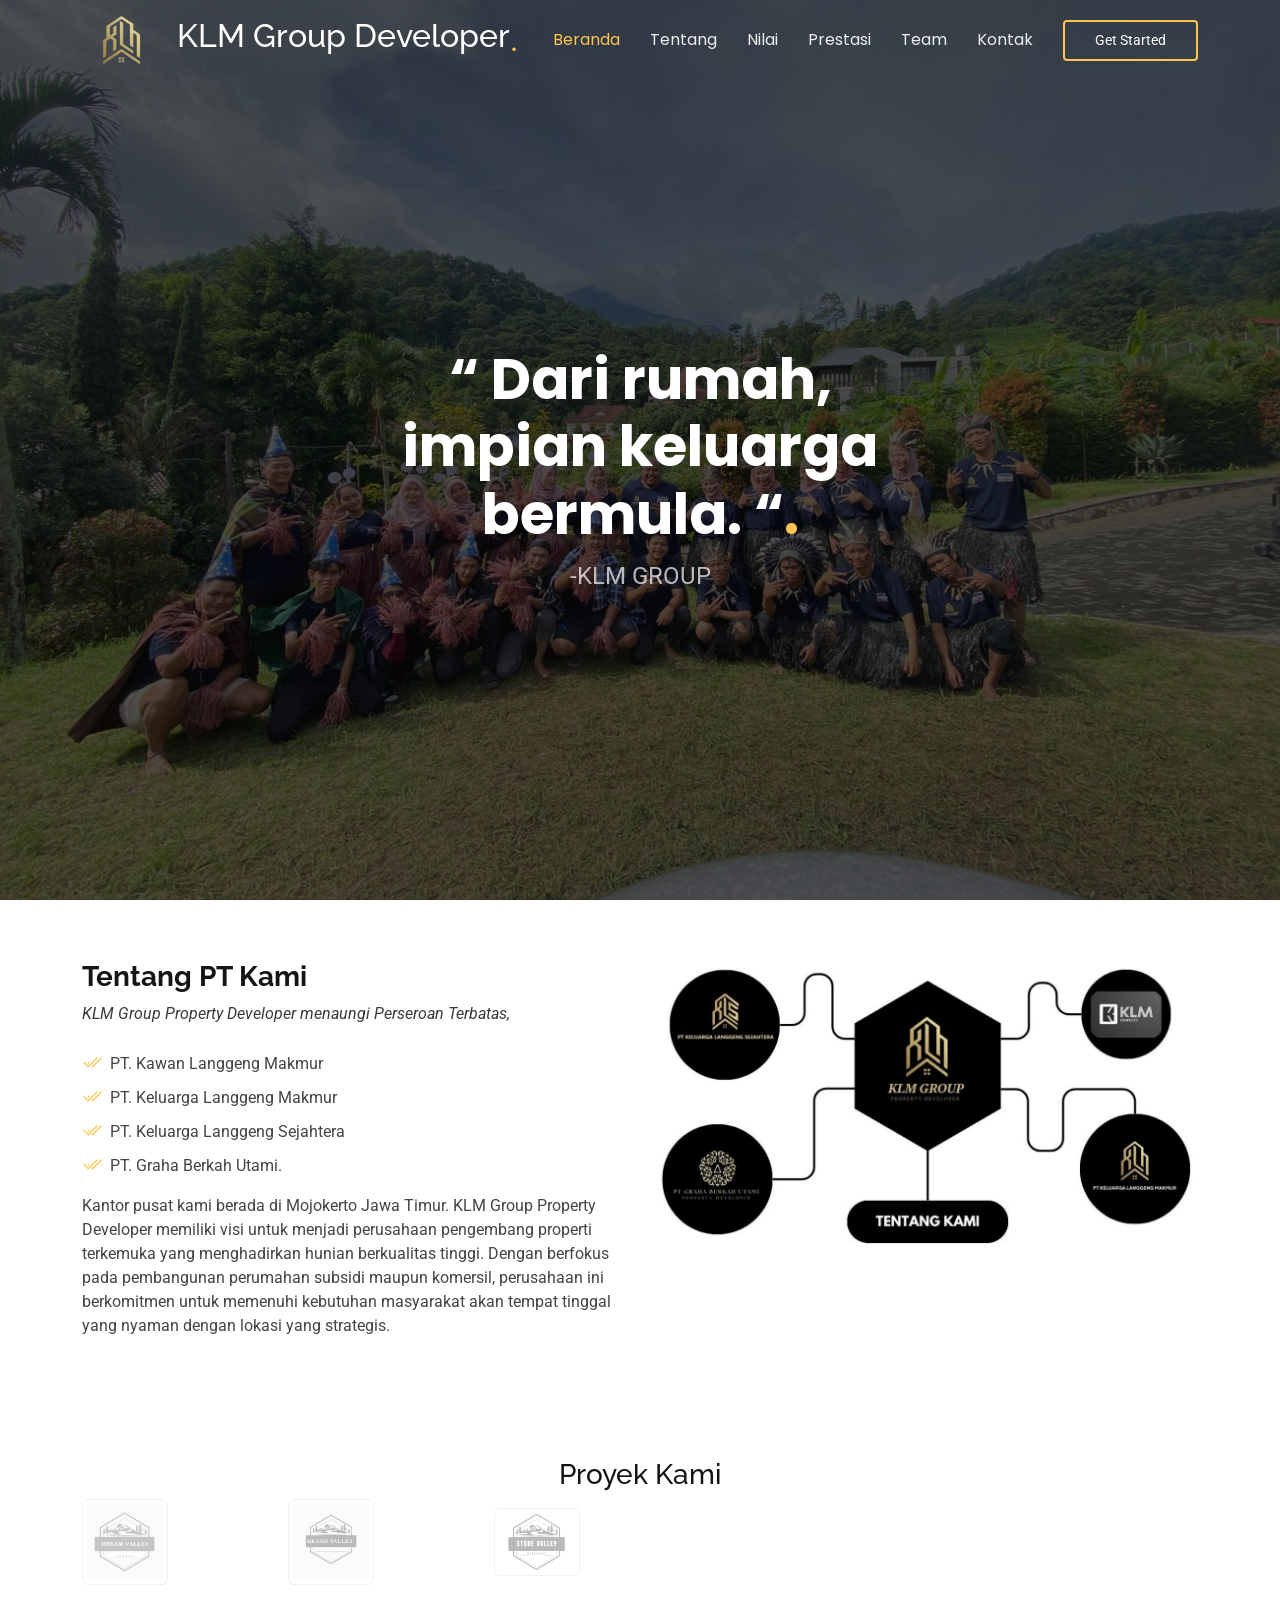
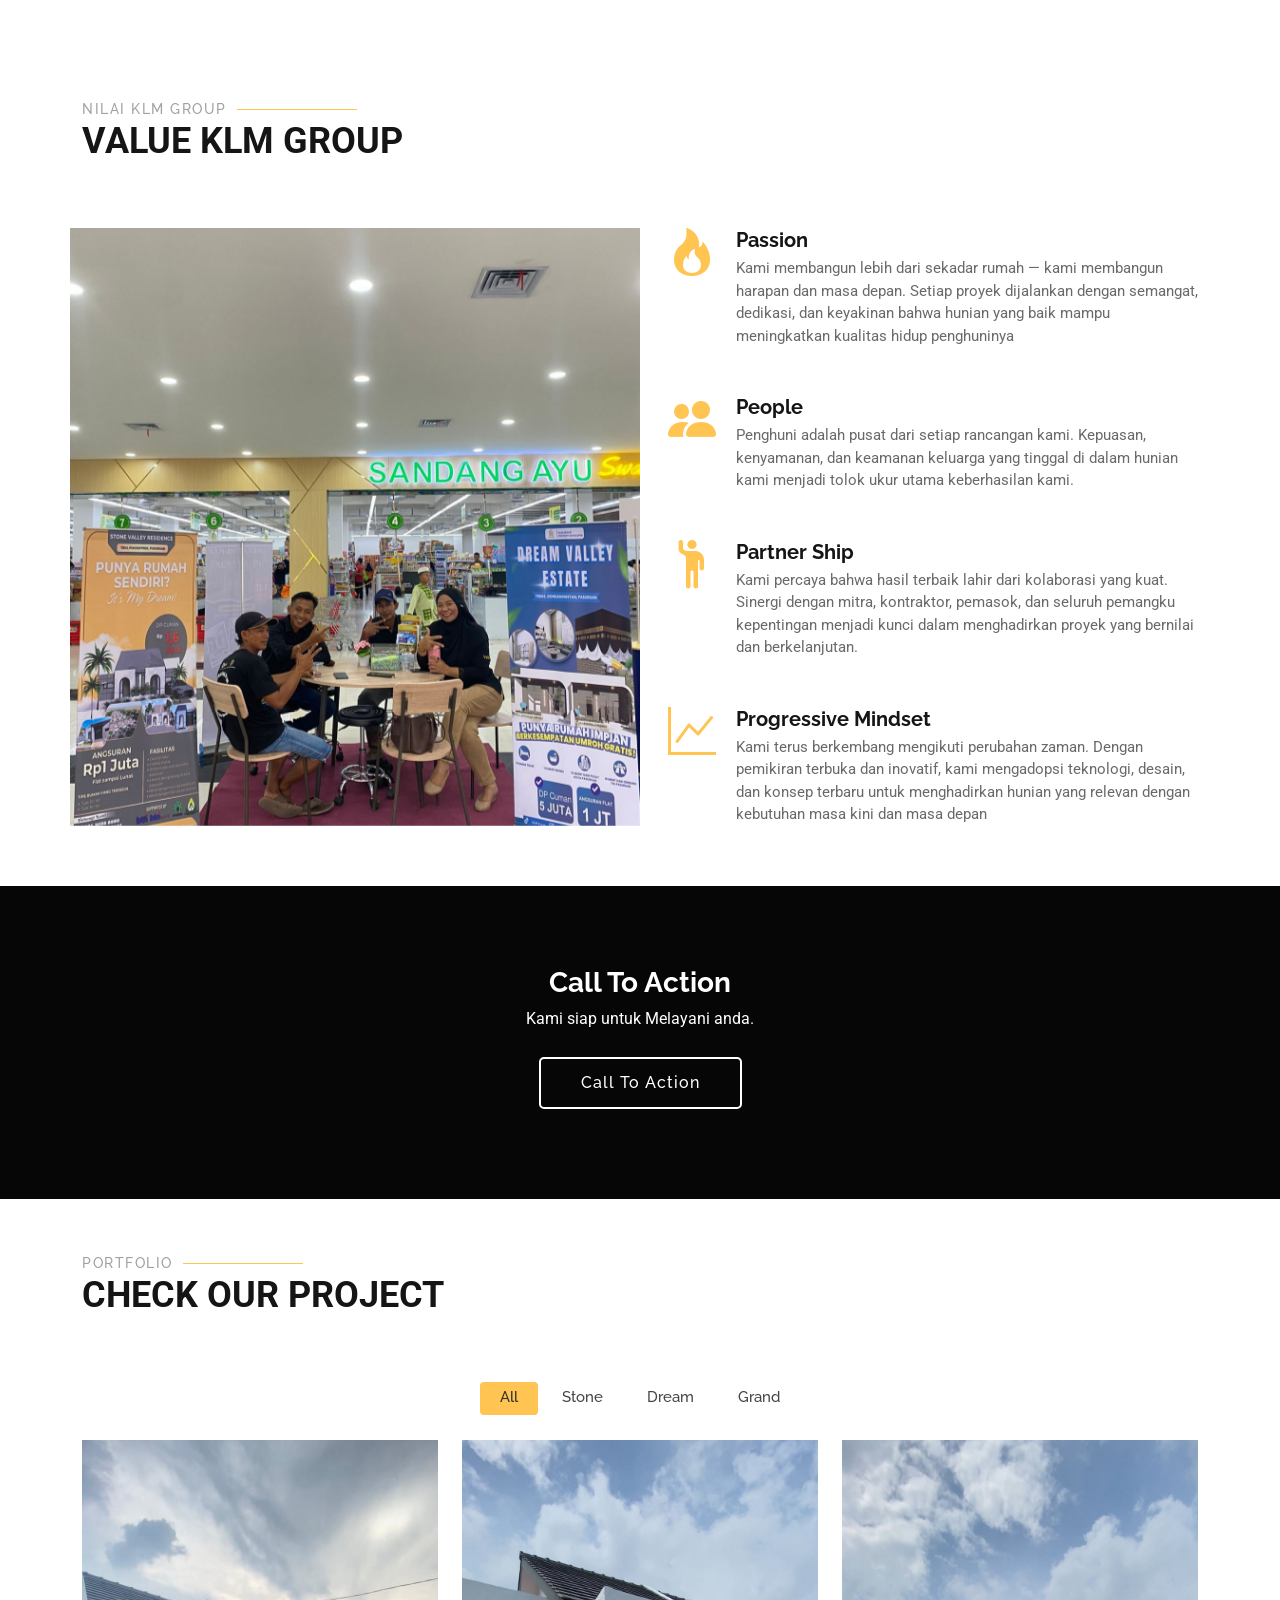
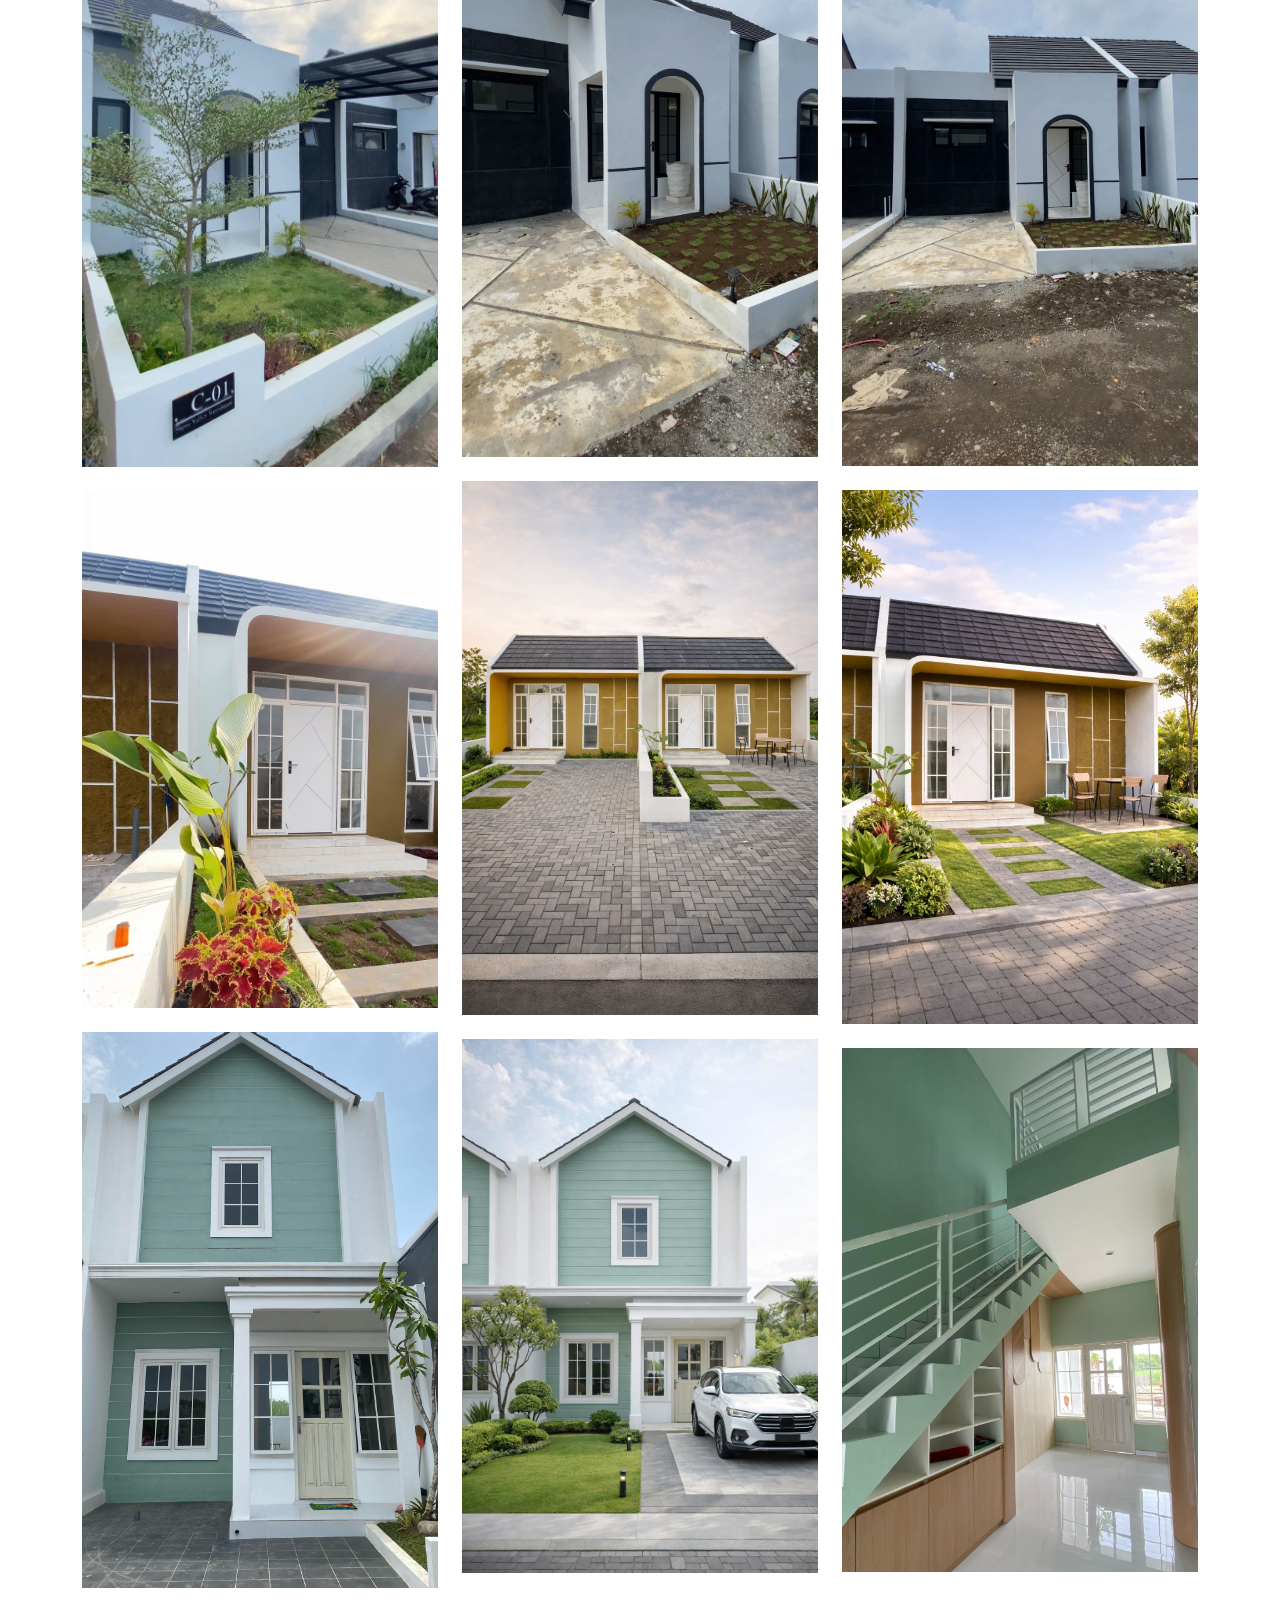
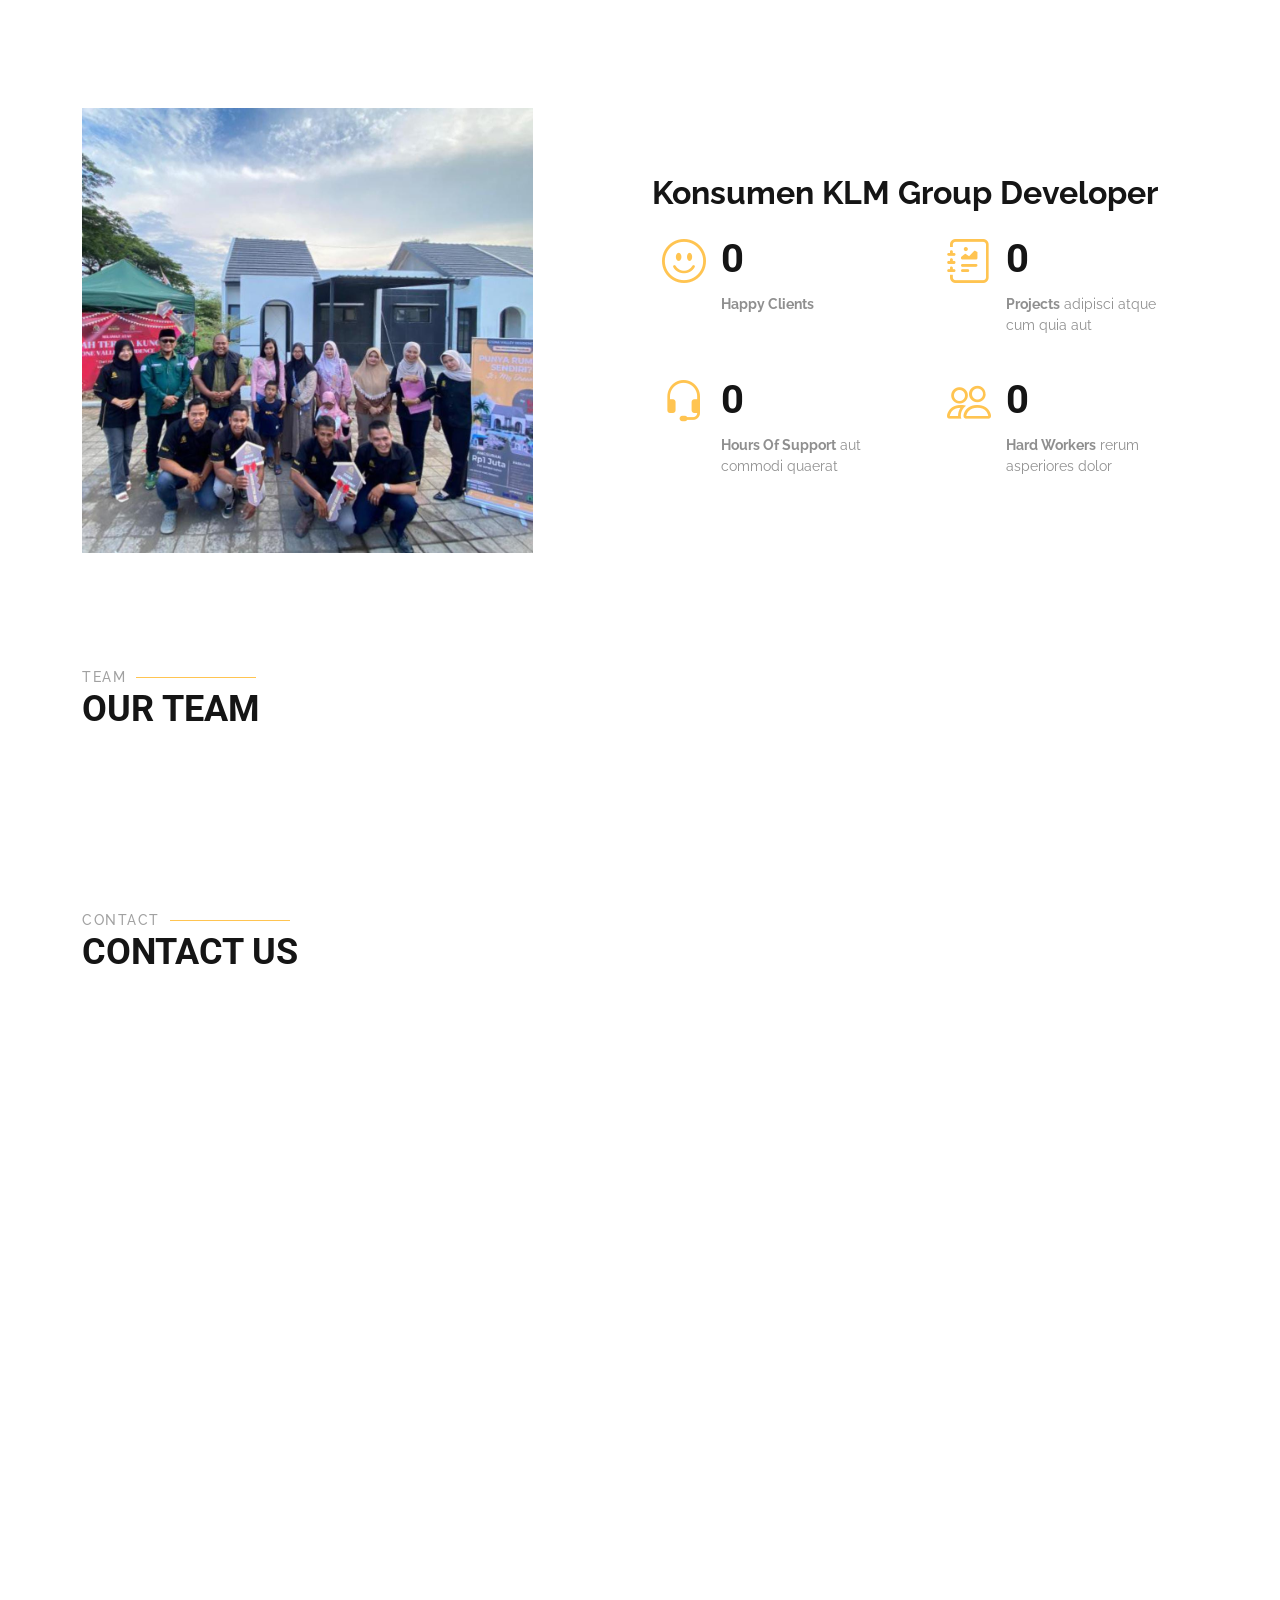
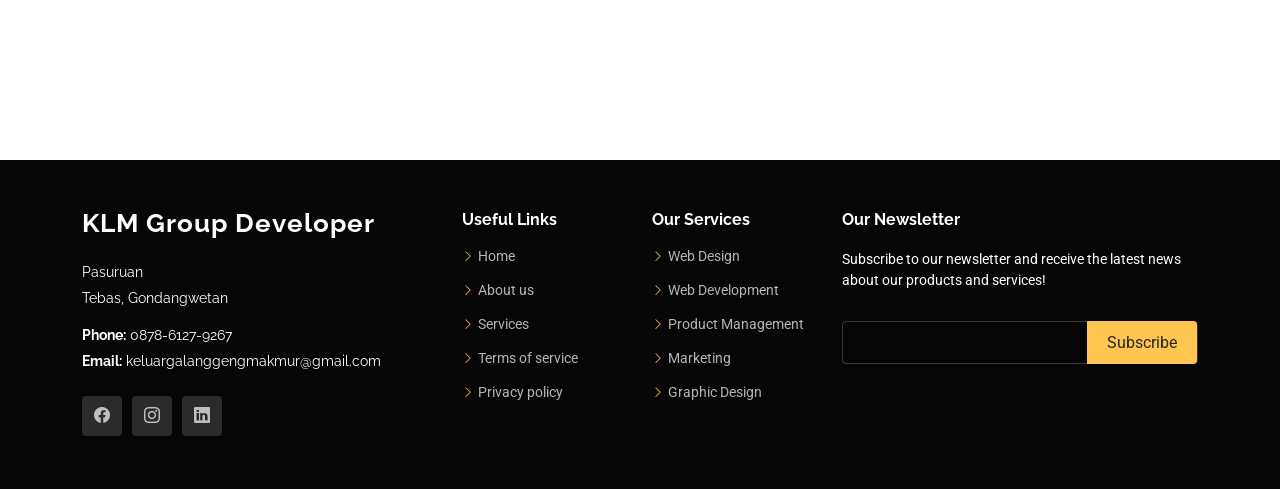
==== index.html @ 97839fcf "first commit" ====
<!DOCTYPE html>
<html lang="en">

<head>
  <meta charset="utf-8">
  <meta content="width=device-width, initial-scale=1.0" name="viewport">
  <title>KLM Group</title>
  <meta name="description" content="">
  <meta name="keywords" content="">

  <!-- Favicons -->
  <link href="assets/img/logo_klm-removebg-preview.png" rel="icon">
  <link href="assets/img/logo_klm-removebg-preview.png" rel="apple-touch-icon">

  <!-- Fonts -->
  <link href="https://fonts.googleapis.com" rel="preconnect">
  <link href="https://fonts.gstatic.com" rel="preconnect" crossorigin>
  <link href="https://fonts.googleapis.com/css2?family=Roboto:ital,wght@0,100;0,300;0,400;0,500;0,700;0,900;1,100;1,300;1,400;1,500;1,700;1,900&family=Poppins:ital,wght@0,100;0,200;0,300;0,400;0,500;0,600;0,700;0,800;0,900;1,100;1,200;1,300;1,400;1,500;1,600;1,700;1,800;1,900&family=Raleway:ital,wght@0,100;0,200;0,300;0,400;0,500;0,600;0,700;0,800;0,900;1,100;1,200;1,300;1,400;1,500;1,600;1,700;1,800;1,900&display=swap" rel="stylesheet">

  <!-- Vendor CSS Files -->
  <link href="assets/vendor/bootstrap/css/bootstrap.min.css" rel="stylesheet">
  <link href="assets/vendor/bootstrap-icons/bootstrap-icons.css" rel="stylesheet">
  <link href="assets/vendor/aos/aos.css" rel="stylesheet">
  <link href="assets/vendor/swiper/swiper-bundle.min.css" rel="stylesheet">
  <link href="assets/vendor/glightbox/css/glightbox.min.css" rel="stylesheet">

  <!-- Main CSS File -->
  <link href="assets/css/main.css" rel="stylesheet">

  <!-- =======================================================
  * Template Name: Gp
  * Template URL: https://bootstrapmade.com/gp-free-multipurpose-html-bootstrap-template/
  * Updated: Aug 15 2024 with Bootstrap v5.3.3
  * Author: BootstrapMade.com
  * License: https://bootstrapmade.com/license/
  ======================================================== -->
</head>

<body class="index-page">

  <header id="header" class="header d-flex align-items-center fixed-top">
    <div class="container-fluid container-xl position-relative d-flex align-items-center justify-content-between">

      <a href="index.html" class="logo d-flex align-items-center me-auto me-lg-10">
        <!-- Uncomment the line below if you also wish to use an image logo -->
       <img src="assets/img/logo_klm-removebg-preview.png" width="60px" height="180px" style="margin-left: 10px;" alt="">

        <h2 class="sitename">KLM Group Developer</h2>
        <span>.</span>
      </a>

      <nav id="navmenu" class="navmenu">
        <ul>
          <li><a href="#hero" class="active">Beranda<br></a></li>
          <li><a href="#about">Tentang</a></li>
          <li><a href="#services">Nilai</a></li>
          <li><a href="#portfolio">Prestasi</a></li>
          <li><a href="#team">Team</a></li>
          <li><a href="#contact">Kontak </a></li>
        </ul>
        <i class="mobile-nav-toggle d-xl-none bi bi-list"></i>
      </nav>

      <a class="btn-getstarted" href="index.html#about">Get Started</a>

    </div>
  </header>

  <main class="main">

    <!-- Hero Section -->
    <section id="hero" class="hero section dark-background">

      <img src="assets/img/fotbar stone.jpeg" alt="" data-aos="fade-in">

      <div class="container">

        <div class="row justify-content-center text-center" data-aos="fade-up" data-aos-delay="100">
          <div class="col-xl-6 col-lg-8">
            <h2>“ Dari rumah, impian keluarga bermula. “<span>.</span></h2>
            <p> -KLM GROUP</p>
          </div>
       

    </section><!-- /Hero Section -->

    <!-- About Section -->
    <section id="about" class="about section">

      <div class="container" data-aos="fade-up" data-aos-delay="100">

        <div class="row gy-4">
          <div class="col-lg-6 order-1 order-lg-2">
            <img src="assets/img/struktur pt.jpeg" class="img-fluid" alt="">
          </div>
          <div class="col-lg-6 order-2 order-lg-1 content">
            <h3>Tentang PT Kami</h3>
            <p class="fst-italic">
              KLM Group Property Developer menaungi Perseroan Terbatas, 
            </p>
            <ul>
              <li><i class="bi bi-check2-all"></i> <span> PT. Kawan Langgeng Makmur</span></li>
              <li><i class="bi bi-check2-all"></i> <span>PT. Keluarga Langgeng Makmur</span></li>
              <li><i class="bi bi-check2-all"></i> <span>PT. Keluarga Langgeng Sejahtera</span></li>
              <li><i class="bi bi-check2-all"></i> <span> PT. Graha Berkah Utami.</span></li>
            </ul>
            <p>
             Kantor pusat kami berada di Mojokerto Jawa Timur.

KLM Group Property Developer memiliki visi untuk menjadi perusahaan pengembang properti terkemuka yang menghadirkan hunian berkualitas tinggi. Dengan berfokus pada pembangunan perumahan subsidi maupun komersil, perusahaan ini berkomitmen untuk memenuhi kebutuhan masyarakat akan tempat tinggal yang nyaman dengan lokasi yang strategis.
            </p>
          </div>
        </div>

      </div>

    </section><!-- /About Section -->

    <!-- Clients Section -->
    <section id="clients" class="clients section">

      <div class="container" data-aos="fade-up" data-aos-delay="100">

        <div class="swiper init-swiper">
          <script type="application/json" class="swiper-config">
            {
              "loop": true,
              "speed": 600,
              "autoplay": {
                "delay": 5000
              },
              "slidesPerView": "auto",
              "pagination": {
                "el": ".swiper-pagination",
                "type": "bullets",
                "clickable": true
              },
              "breakpoints": {
                "320": {
                  "slidesPerView": 2,
                  "spaceBetween": 40
                },
                "480": {
                  "slidesPerView": 3,
                  "spaceBetween": 60
                },
                "640": {
                  "slidesPerView": 4,
                  "spaceBetween": 80
                },
                "992": {
                  "slidesPerView": 6,
                  "spaceBetween": 120
                }
              }
            }
          </script>
          <center><h3>Proyek Kami</h3></center>
            <div class="swiper-wrapper align-items-center">
            <div class="swiper-slide"><img src="assets/img/logo stone.jpeg" class="img-thumbnail" alt="" href="stone.html" ></div>
            <div class="swiper-slide"><img src="assets/img/logo dream.jpeg" class="img-thumbnail" alt=""></div>
            <div class="swiper-slide"><img src="assets/img/FEED INSTAGRAM.png" class="img-thumbnail" alt=""></div>
             </div>
          <div class="swiper-pagination"></div>
        </div>

      </div>

    </section><!-- /Clients Section -->

    <!-- Features Section -->
    <section id="features" class="features section">

         <!-- Section Title -->
      <div class="container section-title" data-aos="fade-up">
        <h2>Nilai KLM Group</h2>
        <p>Value KLM Group</p>
      </div><!-- End Section Title -->

      <div class="container">

        <div class="row gy-4">
          <div class="features-image col-lg-6" data-aos="fade-up" data-aos-delay="100"><img src="assets/img/fotbar booth.jpeg" alt=""></div>
          <div class="col-lg-6">

            <div class="features-item d-flex ps-0 ps-lg-3 pt-4 pt-lg-0" data-aos="fade-up" data-aos-delay="200">
              <i class="bi bi-fire flex-shrink-0"></i>
              <div>
                <h4>Passion</h4>
                <p>Kami membangun lebih dari sekadar rumah — kami membangun harapan dan masa depan. Setiap proyek dijalankan dengan semangat, dedikasi, dan keyakinan bahwa hunian yang baik mampu meningkatkan kualitas hidup penghuninya</p>
              </div>
            </div><!-- End Features Item-->

            <div class="features-item d-flex mt-5 ps-0 ps-lg-3" data-aos="fade-up" data-aos-delay="300">
              <i class="bi bi-people-fill flex-shrink-0"></i>
              <div>
                <h4>
                  People</h4>
                <p>
Penghuni adalah pusat dari setiap rancangan kami. Kepuasan, kenyamanan, dan keamanan keluarga yang tinggal di dalam hunian kami menjadi tolok ukur utama keberhasilan kami.</p>
              </div>
            </div><!-- End Features Item-->

            <div class="features-item d-flex mt-5 ps-0 ps-lg-3" data-aos="fade-up" data-aos-delay="400">
              <i class="bi bi-person-raised-hand flex-shrink-0"></i>
              <div>
                <h4>Partner Ship</h4>
                <p>Kami percaya bahwa hasil terbaik lahir dari kolaborasi yang kuat. Sinergi dengan mitra, kontraktor, pemasok, dan seluruh pemangku kepentingan menjadi kunci dalam menghadirkan proyek yang bernilai dan berkelanjutan.</p>
              </div>
            </div><!-- End Features Item-->

            <div class="features-item d-flex mt-5 ps-0 ps-lg-3" data-aos="fade-up" data-aos-delay="500">
              <i class="bi bi-graph-up flex-shrink-0"></i>
              <div>
                <h4>Progressive Mindset</h4>
                <p>Kami terus berkembang mengikuti perubahan zaman. Dengan pemikiran terbuka dan inovatif, kami mengadopsi teknologi, desain, dan konsep terbaru untuk menghadirkan hunian yang relevan dengan kebutuhan masa kini dan masa depan</p>
              </div>
            </div><!-- End Features Item-->

          </div>
        </div>

      </div>

    </section><!-- /Features Section -->

     

    <!-- Call To Action Section -->
    <section id="call-to-action" class="call-to-action section dark-background">

      <img src="assets/img/fotbar klm.JPG" alt="">

      <div class="container">
        <div class="row justify-content-center" data-aos="zoom-in" data-aos-delay="100">
          <div class="col-xl-10">
            <div class="text-center">
              <h3>Call To Action</h3>
              <p>Kami siap untuk Melayani anda.</p>
              <a class="cta-btn" href="#">Call To Action</a>
            </div>
          </div>
        </div>
      </div>

    </section><!-- /Call To Action Section -->

    <!-- Portfolio Section -->
    <section id="portfolio" class="portfolio section">

      <!-- Section Title -->
      <div class="container section-title" data-aos="fade-up">
        <h2>Portfolio</h2>
        <p>Check our Project</p>
      </div><!-- End Section Title -->

      <div class="container">

        <div class="isotope-layout" data-default-filter="*" data-layout="masonry" data-sort="original-order">

          <ul class="portfolio-filters isotope-filters" data-aos="fade-up" data-aos-delay="100">
            <li data-filter="*" class="filter-active">All</li>
            <li data-filter=".filter-stone">Stone</li>
            <li data-filter=".filter-dream">Dream</li>
            <li data-filter=".filter-grand">Grand</li>
          </ul><!-- End Portfolio Filters -->

          <div class="row gy-4 isotope-container" data-aos="fade-up" data-aos-delay="200">

            <div class="col-lg-4 col-md-6 portfolio-item isotope-item filter-stone">
              <img src="assets/img/stone1.jpeg" class="img-fluid" alt="">
              <div class="portfolio-info">
                <h4>Stone Valley Residence</h4>
                <p>Tidu, Pohjentrek, Pasuruan</p>
                <a href="assets/img/stone1.jpeg" title="Stone Valley Residence" data-gallery="portfolio-gallery-app" class="glightbox preview-link"><i class="bi bi-zoom-in"></i></a>
                <a href="stone.html" title="More Details" class="details-link"><i class="bi bi-link-45deg"></i></a>
              </div>
            </div><!-- End Portfolio Item -->

            <div class="col-lg-4 col-md-6 portfolio-item isotope-item filter-stone">
              <img src="assets/img/stone2.jpeg" class="img-fluid" alt="">
              <div class="portfolio-info">
                <h4>Stone Valley Residence</h4>
                <p>Tidu, Pohjentrek, Pasuruan</p>
                <a href="assets/img/stone2.jpeg" title="Stone Valley Residence" data-gallery="portfolio-gallery-app" class="glightbox preview-link"><i class="bi bi-zoom-in"></i></a>

                <a href="stone.html" title="More Details" class="details-link"><i class="bi bi-link-45deg"></i></a>
              </div>
            </div><!-- End Portfolio Item -->

            <div class="col-lg-4 col-md-6 portfolio-item isotope-item filter-stone">
              <img src="assets/img/stone3.jpeg" class="img-fluid" alt="">
              <div class="portfolio-info">
                <h4>Stone Valley Residence</h4>
                <p>Tidu, Pohjentrek, Pasuruan</p>
                <a href="assets/img/stone3.jpeg" title="Stone Valley Residence" data-gallery="portfolio-gallery-app" class="glightbox preview-link"><i class="bi bi-zoom-in"></i></a>
                <a href="stone.html" title="More Details" class="details-link"><i class="bi bi-link-45deg"></i></a>
              </div>
            </div><!-- End Portfolio Item -->

            <div class="col-lg-4 col-md-6 portfolio-item isotope-item filter-dream">
              <img src="assets/img/dream1.jpeg" class="img-fluid" alt="">
              <div class="portfolio-info">
                <h4>Dream Valley Estate</h4>
                <p>Tebas, Gondangwetan, Pasuruan</p>
                <a href="assets/img/dream1.jpeg" title="Dream Valley Estate" data-gallery="portfolio-gallery-app" class="glightbox preview-link"><i class="bi bi-zoom-in"></i></a>
                <a href="dream.html" title="More Details" class="details-link"><i class="bi bi-link-45deg"></i></a>
              </div>
            </div><!-- End Portfolio Item -->

            <div class="col-lg-4 col-md-6 portfolio-item isotope-item filter-dream">
              <img src="assets/img/dream2.jpeg" class="img-fluid" alt="">
              <div class="portfolio-info">
                <h4>Dream Valley Estate</h4>
                <p>Tebas, Gondangwetan, Pasuruan</p>
                <a href="assets/img/dream2.jpeg" title="Dream Valley Estate" data-gallery="portfolio-gallery-product" class="glightbox preview-link"><i class="bi bi-zoom-in"></i></a>
                <a href="dream.html" title="More Details" class="details-link"><i class="bi bi-link-45deg"></i></a>
              </div>
            </div><!-- End Portfolio Item -->

            <div class="col-lg-4 col-md-6 portfolio-item isotope-item filter-dream">
              <img src="assets/img/dream3.jpeg" class="img-fluid" alt="">
              <div class="portfolio-info">
                <h4>Dream Valley Estate</h4>
                <p>Tebas, Gondangwetan, Pasuruan</p>
                <a href="assets/img/dream3.jpeg" title="Dream Valley Estate" data-gallery="portfolio-gallery-branding" class="glightbox preview-link"><i class="bi bi-zoom-in"></i></a>
                <a href="dream.html" title="More Details" class="details-link"><i class="bi bi-link-45deg"></i></a>
              </div>
            </div><!-- End Portfolio Item -->

            <div class="col-lg-4 col-md-6 portfolio-item isotope-item filter-grand">
              <img src="assets/img/grand1.jpeg" class="img-fluid" alt="">
              <div class="portfolio-info">
                <h4>Grand Valley Victorian</h4>
                <p>Ngingasrembyong, Sooko, Mojokerto</p>
                <a href="assets/img/grand1.jpeg" title="Grand Valley Victorian" data-gallery="portfolio-gallery-app" class="glightbox preview-link"><i class="bi bi-zoom-in"></i></a>
                <a href="grand.html" title="More Details" class="details-link"><i class="bi bi-link-45deg"></i></a>
              </div>
            </div><!-- End Portfolio Item -->

            <div class="col-lg-4 col-md-6 portfolio-item isotope-item filter-grand">
              <img src="assets/img/grand2.jpeg" class="img-fluid" alt="">
              <div class="portfolio-info">
                <h4>Grand Valley Victorian</h4>
                <p>Ngingasrembyong, Sooko, Mojokerto</p>
                <a href="assets/img/grand2.jpeg" title="Grand Valley Victorian" data-gallery="portfolio-gallery-product" class="glightbox preview-link"><i class="bi bi-zoom-in"></i></a>
                <a href="grand.html" title="More Details" class="details-link"><i class="bi bi-link-45deg"></i></a>
              </div>
            </div><!-- End Portfolio Item -->

            <div class="col-lg-4 col-md-6 portfolio-item isotope-item filter-grand">
              <img src="assets/img/grand3.jpeg" class="img-fluid" alt="">
              <div class="portfolio-info">
                <h4>Grand Valley Victorian</h4>
                <p>Ngingasrembyong, Sooko, Mojokerto</p>
                <a href="assets/img/grand3.jpeg" title="Grand Valley Victorian" data-gallery="portfolio-gallery-branding" class="glightbox preview-link"><i class="bi bi-zoom-in"></i></a>
                <a href="grand.html" title="More Details" class="details-link"><i class="bi bi-link-45deg"></i></a>
              </div>
            </div><!-- End Portfolio Item -->

          </div><!-- End Portfolio Container -->

        </div>

      </div>

    </section><!-- /Portfolio Section -->

    <!-- Stats Section -->
    <section id="stats" class="stats section">

      <div class="container" data-aos="fade-up" data-aos-delay="100">

        <div class="row gy-4 align-items-center justify-content-between">

          <div class="col-lg-5">
            <img src="assets/img/fotbar user.jpeg" alt="" class="img-fluid">
          </div>

          <div class="col-lg-6">

            <h3 class="fw-bold fs-2 mb-3">Konsumen KLM Group Developer</h3>
            <p>
              
            </p>

            <div class="row gy-4">

              <div class="col-lg-6">
                <div class="stats-item d-flex">
                  <i class="bi bi-emoji-smile flex-shrink-0"></i>
                  <div>
                    <span data-purecounter-start="0" data-purecounter-end="232" data-purecounter-duration="1" class="purecounter"></span>
                    <p><strong>Happy Clients</strong> <span></span></p>
                  </div>
                </div>
              </div><!-- End Stats Item -->

              <div class="col-lg-6">
                <div class="stats-item d-flex">
                  <i class="bi bi-journal-richtext flex-shrink-0"></i>
                  <div>
                    <span data-purecounter-start="0" data-purecounter-end="521" data-purecounter-duration="1" class="purecounter"></span>
                    <p><strong>Projects</strong> <span>adipisci atque cum quia aut</span></p>
                  </div>
                </div>
              </div><!-- End Stats Item -->

              <div class="col-lg-6">
                <div class="stats-item d-flex">
                  <i class="bi bi-headset flex-shrink-0"></i>
                  <div>
                    <span data-purecounter-start="0" data-purecounter-end="1453" data-purecounter-duration="1" class="purecounter"></span>
                    <p><strong>Hours Of Support</strong> <span>aut commodi quaerat</span></p>
                  </div>
                </div>
              </div><!-- End Stats Item -->

              <div class="col-lg-6">
                <div class="stats-item d-flex">
                  <i class="bi bi-people flex-shrink-0"></i>
                  <div>
                    <span data-purecounter-start="0" data-purecounter-end="32" data-purecounter-duration="1" class="purecounter"></span>
                    <p><strong>Hard Workers</strong> <span>rerum asperiores dolor</span></p>
                  </div>
                </div>
              </div><!-- End Stats Item -->

            </div>

          </div>

        </div>

      </div>

    </section><!-- /Stats Section -->

    <!-- Testimonials Section -->
    
    <!-- /Testimonials Section -->

    <!-- Team Section -->
    <section id="team" class="team section">

      <!-- Section Title -->
      <div class="container section-title" data-aos="fade-up">
        <h2>Team</h2>
        <p>our Team</p>
      </div>
      <!-- End Section Title -->

      <!-- <div class="container">

        <div class="row gy-4">

          <div class="col-lg-3 col-md-6 d-flex align-items-stretch" data-aos="fade-up" data-aos-delay="100">
            <div class="team-member">
              <div class="member-img">
                <img src="assets/img/team/team-1.jpg" class="img-fluid" alt="">
                <div class="social">
                  <a href=""><i class="bi bi-twitter-x"></i></a>
                  <a href=""><i class="bi bi-facebook"></i></a>
                  <a href=""><i class="bi bi-instagram"></i></a>
                  <a href=""><i class="bi bi-linkedin"></i></a>
                </div>
              </div>
              <div class="member-info">
                <h4>Walter White</h4>
                <span>Chief Executive Officer</span>
              </div>
            </div>
          </div>
          End Team Member -->

          <!-- <div class="col-lg-3 col-md-6 d-flex align-items-stretch" data-aos="fade-up" data-aos-delay="200">
            <div class="team-member">
              <div class="member-img">
                <img src="assets/img/team/team-2.jpg" class="img-fluid" alt="">
                <div class="social">
                  <a href=""><i class="bi bi-twitter-x"></i></a>
                  <a href=""><i class="bi bi-facebook"></i></a>
                  <a href=""><i class="bi bi-instagram"></i></a>
                  <a href=""><i class="bi bi-linkedin"></i></a>
                </div>
              </div>
              <div class="member-info">
                <h4>Sarah Jhonson</h4>
                <span>Product Manager</span>
              </div>
            </div>
          </div>
           End Team Member -->

          <!-- <div class="col-lg-3 col-md-6 d-flex align-items-stretch" data-aos="fade-up" data-aos-delay="300">
            <div class="team-member">
              <div class="member-img">
                <img src="assets/img/team/team-3.jpg" class="img-fluid" alt="">
                <div class="social">
                  <a href=""><i class="bi bi-twitter-x"></i></a>
                  <a href=""><i class="bi bi-facebook"></i></a>
                  <a href=""><i class="bi bi-instagram"></i></a>
                  <a href=""><i class="bi bi-linkedin"></i></a>
                </div>
              </div>
              <div class="member-info">
                <h4>William Anderson</h4>
                <span>CTO</span>
              </div>
            </div>
          </div>End Team Member


          <div class="col-lg-3 col-md-6 d-flex align-items-stretch" data-aos="fade-up" data-aos-delay="400">
            <div class="team-member">
              <div class="member-img">
                <img src="assets/img/team/team-4.jpg" class="img-fluid" alt="">
                <div class="social">
                  <a href=""><i class="bi bi-twitter-x"></i></a>
                  <a href=""><i class="bi bi-facebook"></i></a>
                  <a href=""><i class="bi bi-instagram"></i></a>
                  <a href=""><i class="bi bi-linkedin"></i></a>
                </div>
              </div>
              <div class="member-info">
                <h4>Amanda Jepson</h4>
                <span>Accountant</span>
              </div>
            </div>
          </div>  -->
          <!-- End Team Member -->

        </div>

      </div>

    </section><!-- /Team Section -->

    <!-- Contact Section -->
    <section id="contact" class="contact section">

      <!-- Section Title -->
      <div class="container section-title" data-aos="fade-up">
        <h2>Contact</h2>
        <p>Contact Us</p>
      </div><!-- End Section Title -->

      <div class="container" data-aos="fade-up" data-aos-delay="100">

        <div class="mb-4" data-aos="fade-up" data-aos-delay="200">
          <iframe style="border:0; width: 100%; height: 270px;" src="https://www.google.com/maps/embed?pb=!1m18!1m12!1m3!1d3953.638865124609!2d112.89065437411953!3d-7.721840176511652!2m3!1f0!2f0!3f0!3m2!1i1024!2i768!4f13.1!3m3!1m2!1s0xaa558af0127d8ff1%3A0x2762d4f768b7dc6d!2sDream%20Valley%20Estate!5e0!3m2!1sen!2sid!4v1773199613229!5m2!1sen!2sid" width="600" height="450" style="border:0;" allowfullscreen="" loading="lazy" referrerpolicy="no-referrer-when-downgrade"></iframe> 
        </div><!-- End Google Maps -->

        <div class="row gy-4">

          <div class="col-lg-4">
            <div class="info-item d-flex" data-aos="fade-up" data-aos-delay="300">
              <i class="bi bi-geo-alt flex-shrink-0"></i>
              <div>
                <h3>Address</h3>
                <p>Pasuruan, Gondangwetan</p>
              </div>
            </div><!-- End Info Item -->

            <div class="info-item d-flex" data-aos="fade-up" data-aos-delay="400">
              <i class="bi bi-telephone flex-shrink-0"></i>
              <div>
                <h3>Call Us</h3>
                <p>0878-6127-9267</p>
              </div>
            </div><!-- End Info Item -->

            <div class="info-item d-flex" data-aos="fade-up" data-aos-delay="500">
              <i class="bi bi-envelope flex-shrink-0"></i>
              <div>
                <h3>Email Us</h3>
                <p>keluargalanggengmakmur@gmail.com</p>
              </div>
            </div><!-- End Info Item -->

          </div>

          <div class="col-lg-8">
            <form action="forms/contact.php" method="post" class="php-email-form" data-aos="fade-up" data-aos-delay="200">
              <div class="row gy-4">

                <div class="col-md-6">
                  <input type="text" name="name" class="form-control" placeholder="Your Name" required="">
                </div>

                <div class="col-md-6 ">
                  <input type="email" class="form-control" name="email" placeholder="Your Email" required="">
                </div>

                <div class="col-md-12">
                  <input type="text" class="form-control" name="subject" placeholder="Subject" required="">
                </div>

                <div class="col-md-12">
                  <textarea class="form-control" name="message" rows="6" placeholder="Message" required=""></textarea>
                </div>

                <div class="col-md-12 text-center">
                  <div class="loading">Loading</div>
                  <div class="error-message"></div>
                  <div class="sent-message">Your message has been sent. Thank you!</div>

                  <a href="https://wa.me/6287861279267?text=Halo%20KLM%20Group%2C%20saya%20ingin%20informasi%20lebih%20lanjut.%0A%0ANama%20:%0ANo%20Telepon%20:%0ADomisili%20:%0AMinat%20Unit%20:%0APesan%20:"
class="btn btn-success mt-3" target="_blank">
Hubungi Kami via WhatsApp
</a>
                </div>



              </div>
            </form>
          </div><!-- End Contact Form -->

        </div>

      </div>

    </section><!-- /Contact Section -->

  </main>

  <footer id="footer" class="footer dark-background">

    <div class="footer-top">
      <div class="container">
        <div class="row gy-4">
          <div class="col-lg-4 col-md-6 footer-about">
            <a href="index.html" class="logo d-flex align-items-center">
              <span class="sitename">KLM Group Developer</span>
            </a>
            <div class="footer-contact pt-3">
              <p>Pasuruan</p>
              <p>Tebas, Gondangwetan</p>
              <p class="mt-3"><strong>Phone:</strong> <span>0878-6127-9267</span></p>
              <p><strong>Email:</strong> <span>keluargalanggengmakmur@gmail.com</span></p>
            </div>
            <div class="social-links d-flex mt-4">
              <a href=""><i class="bi bi-facebook"></i></a>
              <a href=""><i class="bi bi-instagram"></i></a>
              <a href=""><i class="bi bi-linkedin"></i></a>
            </div>
          </div>

          <div class="col-lg-2 col-md-3 footer-links">
            <h4>Useful Links</h4>
            <ul>
              <li><i class="bi bi-chevron-right"></i> <a href="#"> Home</a></li>
              <li><i class="bi bi-chevron-right"></i> <a href="#"> About us</a></li>
              <li><i class="bi bi-chevron-right"></i> <a href="#"> Services</a></li>
              <li><i class="bi bi-chevron-right"></i> <a href="#"> Terms of service</a></li>
              <li><i class="bi bi-chevron-right"></i> <a href="#"> Privacy policy</a></li>
            </ul>
          </div>

          <div class="col-lg-2 col-md-3 footer-links">
            <h4>Our Services</h4>
            <ul>
              <li><i class="bi bi-chevron-right"></i> <a href="#"> Web Design</a></li>
              <li><i class="bi bi-chevron-right"></i> <a href="#"> Web Development</a></li>
              <li><i class="bi bi-chevron-right"></i> <a href="#"> Product Management</a></li>
              <li><i class="bi bi-chevron-right"></i> <a href="#"> Marketing</a></li>
              <li><i class="bi bi-chevron-right"></i> <a href="#"> Graphic Design</a></li>
            </ul>
          </div>

          <div class="col-lg-4 col-md-12 footer-newsletter">
            <h4>Our Newsletter</h4>
            <p>Subscribe to our newsletter and receive the latest news about our products and services!</p>
            <form action="forms/newsletter.php" method="post" class="php-email-form">
              <div class="newsletter-form"><input type="email" name="email"><input type="submit" value="Subscribe"></div>
              <div class="loading">Loading</div>
              <div class="error-message"></div>
              <div class="sent-message">Your subscription request has been sent. Thank you!</div>
            </form>
          </div>

        </div>
      </div>
    </div>

    <div class="copyright" style="display: none;">
      <div class="container text-center">
        <p>© <span>Copyright</span> <strong class="px-1 sitename" >GP</strong> <span>All Rights Reserved</span></p>
        <div class="credits">
          <!-- All the links in the footer should remain intact. -->
          <!-- You can delete the links only if you've purchased the pro version. -->
          <!-- Licensing information: https://bootstrapmade.com/license/ -->
          <!-- Purchase the pro version with working PHP/AJAX contact form: [buy-url] -->
          Designed by <a href="https://bootstrapmade.com/">BootstrapMade</a> Distributed by <a href="https://themewagon.com">ThemeWagon</a>
        </div>
      </div>
    </div>

  </footer>

  <!-- Scroll Top -->
  <a href="#" id="scroll-top" class="scroll-top d-flex align-items-center justify-content-center"><i class="bi bi-arrow-up-short"></i></a>

  <!-- Preloader -->
  <div id="preloader"></div>

  <!-- Vendor JS Files -->
  <script src="assets/vendor/bootstrap/js/bootstrap.bundle.min.js"></script>
  <script src="assets/vendor/php-email-form/validate.js"></script>
  <script src="assets/vendor/aos/aos.js"></script>
  <script src="assets/vendor/swiper/swiper-bundle.min.js"></script>
  <script src="assets/vendor/glightbox/js/glightbox.min.js"></script>
  <script src="assets/vendor/imagesloaded/imagesloaded.pkgd.min.js"></script>
  <script src="assets/vendor/isotope-layout/isotope.pkgd.min.js"></script>
  <script src="assets/vendor/purecounter/purecounter_vanilla.js"></script>

  <!-- Main JS File -->
  <script src="assets/js/main.js"></script>

</body>

</html>
---- assets/css/main.css ----
/**
* Template Name: Gp
* Template URL: https://bootstrapmade.com/gp-free-multipurpose-html-bootstrap-template/
* Updated: Aug 15 2024 with Bootstrap v5.3.3
* Author: BootstrapMade.com
* License: https://bootstrapmade.com/license/
*/

/*--------------------------------------------------------------
# Font & Color Variables
# Help: https://bootstrapmade.com/color-system/
--------------------------------------------------------------*/
/* Fonts */
:root {
  --default-font: "Roboto",  system-ui, -apple-system, "Segoe UI", Roboto, "Helvetica Neue", Arial, "Noto Sans", "Liberation Sans", sans-serif, "Apple Color Emoji", "Segoe UI Emoji", "Segoe UI Symbol", "Noto Color Emoji";
  --heading-font: "Raleway",  sans-serif;
  --nav-font: "Poppins",  sans-serif;
}

/* Global Colors - The following color variables are used throughout the website. Updating them here will change the color scheme of the entire website */
:root { 
  --background-color: #ffffff; /* Background color for the entire website, including individual sections */
  --default-color: #444444; /* Default color used for the majority of the text content across the entire website */
  --heading-color: #151515; /* Color for headings, subheadings and title throughout the website */
  --accent-color: #ffc451; /* Accent color that represents your brand on the website. It's used for buttons, links, and other elements that need to stand out */
  --surface-color: #ffffff; /* The surface color is used as a background of boxed elements within sections, such as cards, icon boxes, or other elements that require a visual separation from the global background. */
  --contrast-color: #312f2f; /* Contrast color for text, ensuring readability against backgrounds of accent, heading, or default colors. */
}

/* Nav Menu Colors - The following color variables are used specifically for the navigation menu. They are separate from the global colors to allow for more customization options */
:root {
  --nav-color: rgba(255, 255, 255, 0.905);  /* The default color of the main navmenu links */
  --nav-hover-color: #ffc451; /* Applied to main navmenu links when they are hovered over or active */
  --nav-mobile-background-color: #ffffff; /* Used as the background color for mobile navigation menu */
  --nav-dropdown-background-color: #ffffff; /* Used as the background color for dropdown items that appear when hovering over primary navigation items */
  --nav-dropdown-color: #212529; /* Used for navigation links of the dropdown items in the navigation menu. */
  --nav-dropdown-hover-color: #ffc451; /* Similar to --nav-hover-color, this color is applied to dropdown navigation links when they are hovered over. */
}

/* Color Presets - These classes override global colors when applied to any section or element, providing reuse of the sam color scheme. */

.light-background {
  --background-color: #f9f9f9;
  --surface-color: #ffffff;
}

.dark-background {
  --background-color: #060606;
  --default-color: #ffffff;
  --heading-color: #ffffff;
  --surface-color: #252525;
  --contrast-color: #2a2727;
}

/* Smooth scroll */
:root {
  scroll-behavior: smooth;
}

/*--------------------------------------------------------------
# General Styling & Shared Classes
--------------------------------------------------------------*/
body {
  color: var(--default-color);
  background-color: var(--background-color);
  font-family: var(--default-font);
}

a {
  color: var(--accent-color);
  text-decoration: none;
  transition: 0.3s;
}

a:hover {
  color: color-mix(in srgb, var(--accent-color), transparent 25%);
  text-decoration: none;
}

h1,
h2,
h3,
h4,
h5,
h6 {
  color: var(--heading-color);
  font-family: var(--heading-font);
}

/* PHP Email Form Messages
------------------------------*/
.php-email-form .error-message {
  display: none;
  background: #df1529;
  color: #ffffff;
  text-align: left;
  padding: 15px;
  margin-bottom: 24px;
  font-weight: 600;
}

.php-email-form .sent-message {
  display: none;
  color: #ffffff;
  background: #059652;
  text-align: center;
  padding: 15px;
  margin-bottom: 24px;
  font-weight: 600;
}

.php-email-form .loading {
  display: none;
  background: var(--surface-color);
  text-align: center;
  padding: 15px;
  margin-bottom: 24px;
}

.php-email-form .loading:before {
  content: "";
  display: inline-block;
  border-radius: 50%;
  width: 24px;
  height: 24px;
  margin: 0 10px -6px 0;
  border: 3px solid var(--accent-color);
  border-top-color: var(--surface-color);
  animation: php-email-form-loading 1s linear infinite;
}

@keyframes php-email-form-loading {
  0% {
    transform: rotate(0deg);
  }

  100% {
    transform: rotate(360deg);
  }
}

/*--------------------------------------------------------------
# Global Header
--------------------------------------------------------------*/
.header {
  --background-color: rgba(0, 0, 0, 0.8);
  --heading-color: #ffffff;
  --contrast-color: #ffffff;
  color: var(--default-color);
  background-color: var(--background-color);
  padding: 10px 0;
  transition: all 0.5s;
  z-index: 997;
}

.header .logo {
  line-height: 1;
}

.header .logo img {
  max-height: 50px;
  margin-right: 25px;
}

.header .logo h1 {
  font-size: 32px;
  margin: 0;
  font-weight: 700;
  color: var(--heading-color);
}

.header .logo span {
  color: var(--accent-color);
  font-size: 32px;
}

.header .btn-getstarted,
.header .btn-getstarted:focus {
  color: var(--contrast-color);
  font-size: 14px;
  padding: 8px 30px;
  margin: 0 0 0 30px;
  border-radius: 4px;
  transition: 0.3s;
  border: 2px solid var(--accent-color);
}

.header .btn-getstarted:hover,
.header .btn-getstarted:focus:hover {
  color: var(--default-color);
  background: var(--accent-color);
}

@media (max-width: 1200px) {
  .header .logo {
    order: 1;
  }

  .header .btn-getstarted {
    order: 2;
    margin: 0 15px 0 0;
    padding: 6px 15px;
  }

  .header .navmenu {
    order: 3;
  }
}

.scrolled .header {
  box-shadow: 0px 0 18px rgba(0, 0, 0, 0.1);
}

/* Index Page Header
------------------------------*/
.index-page .header {
  --background-color: rgba(0, 0, 0, 0);
}

/* Index Page Header on Scroll
------------------------------*/
.index-page.scrolled .header {
  --background-color: rgba(0, 0, 0, 0.8);
}

/*--------------------------------------------------------------
# Navigation Menu
--------------------------------------------------------------*/
/* Navmenu - Desktop */
@media (min-width: 1200px) {
  .navmenu {
    padding: 0;
  }

  .navmenu ul {
    margin: 0;
    padding: 0;
    display: flex;
    list-style: none;
    align-items: center;
  }

  .navmenu li {
    position: relative;
  }

  .navmenu a,
  .navmenu a:focus {
    color: var(--nav-color);
    padding: 18px 15px;
    font-size: 16px;
    font-family: var(--nav-font);
    font-weight: 400;
    display: flex;
    align-items: center;
    justify-content: space-between;
    white-space: nowrap;
    transition: 0.3s;
  }

  .navmenu a i,
  .navmenu a:focus i {
    font-size: 12px;
    line-height: 0;
    margin-left: 5px;
    transition: 0.3s;
  }

  .navmenu li:last-child a {
    padding-right: 0;
  }

  .navmenu li:hover>a,
  .navmenu .active,
  .navmenu .active:focus {
    color: var(--nav-hover-color);
  }

  .navmenu .dropdown ul {
    margin: 0;
    padding: 10px 0;
    background: var(--nav-dropdown-background-color);
    display: block;
    position: absolute;
    visibility: hidden;
    left: 14px;
    top: 130%;
    opacity: 0;
    transition: 0.3s;
    border-radius: 0;
    z-index: 99;
    box-shadow: 0px 0px 30px rgba(0, 0, 0, 0.1);
  }

  .navmenu .dropdown ul li {
    min-width: 200px;
  }

  .navmenu .dropdown ul a {
    padding: 10px 20px;
    font-size: 15px;
    text-transform: none;
    color: var(--nav-dropdown-color);
  }

  .navmenu .dropdown ul a i {
    font-size: 12px;
  }

  .navmenu .dropdown ul a:hover,
  .navmenu .dropdown ul .active:hover,
  .navmenu .dropdown ul li:hover>a {
    background-color: var(--nav-dropdown-hover-color);
  }

  .navmenu .dropdown:hover>ul {
    opacity: 1;
    top: 100%;
    visibility: visible;
  }

  .navmenu .dropdown .dropdown ul {
    top: 0;
    left: -90%;
    visibility: hidden;
  }

  .navmenu .dropdown .dropdown:hover>ul {
    opacity: 1;
    top: 0;
    left: -100%;
    visibility: visible;
  }
}

/* Navmenu - Mobile */
@media (max-width: 1199px) {
  .mobile-nav-toggle {
    color: var(--nav-color);
    font-size: 28px;
    line-height: 0;
    margin-right: 10px;
    cursor: pointer;
    transition: color 0.3s;
  }

  .navmenu {
    padding: 0;
    z-index: 9997;
  }

  .navmenu ul {
    display: none;
    list-style: none;
    position: absolute;
    inset: 60px 20px 20px 20px;
    padding: 10px 0;
    margin: 0;
    border-radius: 6px;
    background-color: var(--nav-mobile-background-color);
    overflow-y: auto;
    transition: 0.3s;
    z-index: 9998;
    box-shadow: 0px 0px 30px rgba(0, 0, 0, 0.1);
  }

  .navmenu a,
  .navmenu a:focus {
    color: var(--nav-dropdown-color);
    padding: 10px 20px;
    font-family: var(--nav-font);
    font-size: 17px;
    font-weight: 500;
    display: flex;
    align-items: center;
    justify-content: space-between;
    white-space: nowrap;
    transition: 0.3s;
  }

  .navmenu a i,
  .navmenu a:focus i {
    font-size: 12px;
    line-height: 0;
    margin-left: 5px;
    width: 30px;
    height: 30px;
    display: flex;
    align-items: center;
    justify-content: center;
    border-radius: 50%;
    transition: 0.3s;
    background-color: color-mix(in srgb, var(--accent-color), white 90%);
  }

  .navmenu a i:hover,
  .navmenu a:focus i:hover {
    background-color: color-mix(in srgb, var(--accent-color), white 90%);
  }

  .navmenu a:hover,
  .navmenu .active,
  .navmenu .active:focus {
    background-color: var(--nav-dropdown-hover-color);
  }

  .navmenu .active i,
  .navmenu .active:focus i {
    transform: rotate(180deg);
  }

  .navmenu .dropdown ul {
    position: static;
    display: none;
    z-index: 99;
    padding: 10px 0;
    margin: 10px 20px;
    background-color: var(--nav-dropdown-background-color);
    border: 1px solid color-mix(in srgb, var(--default-color), transparent 90%);
    box-shadow: none;
    transition: all 0.5s ease-in-out;
  }

  .navmenu .dropdown ul ul {
    background-color: rgba(33, 37, 41, 0.1);
  }

  .navmenu .dropdown>.dropdown-active {
    display: block;
    background-color: rgba(33, 37, 41, 0.03);
  }

  .mobile-nav-active {
    overflow: hidden;
  }

  .mobile-nav-active .mobile-nav-toggle {
    color: #fff;
    position: absolute;
    font-size: 32px;
    top: 15px;
    right: 15px;
    margin-right: 0;
    z-index: 9999;
  }

  .mobile-nav-active .navmenu {
    position: fixed;
    overflow: hidden;
    inset: 0;
    background: rgba(33, 37, 41, 0.8);
    transition: 0.3s;
  }

  .mobile-nav-active .navmenu>ul {
    display: block;
  }
}

/*--------------------------------------------------------------
# Global Footer
--------------------------------------------------------------*/
.footer {
  color: var(--default-color);
  background-color: var(--background-color);
  font-size: 14px;
  position: relative;
}

.footer .footer-top {
  padding: 50px 0;
  background-color: color-mix(in srgb, var(--footer-background-color) 90%, white 10%);
}

.footer .footer-about .logo {
  line-height: 1;
  margin-bottom: 10px;
}

.footer .footer-about .logo img {
  max-height: 40px;
  margin-right: 6px;
}

.footer .footer-about .logo span {
  font-size: 26px;
  font-weight: 700;
  letter-spacing: 1px;
  font-family: var(--heading-font);
  color: var(--heading-color);
}

.footer .footer-about p {
  font-size: 14px;
  font-family: var(--heading-font);
}

.footer .social-links a {
  color: color-mix(in srgb, var(--default-color), transparent 30%);
  background-color: color-mix(in srgb, var(--default-color) 5%, white 10%);
  display: flex;
  align-items: center;
  justify-content: center;
  width: 40px;
  height: 40px;
  border-radius: 4px;
  font-size: 16px;
  margin-right: 10px;
  transition: 0.3s;
}

.footer .social-links a:hover {
  color: var(--contrast-color);
  background-color: var(--accent-color);
}

.footer h4 {
  font-size: 16px;
  font-weight: bold;
  position: relative;
  padding-bottom: 12px;
}

.footer .footer-links {
  margin-bottom: 30px;
}

.footer .footer-links ul {
  list-style: none;
  padding: 0;
  margin: 0;
}

.footer .footer-links ul i {
  margin-right: 4px;
  font-size: 12px;
  line-height: 0;
  color: var(--accent-color);
}

.footer .footer-links ul li {
  padding: 10px 0;
  display: flex;
  align-items: center;
}

.footer .footer-links ul li:first-child {
  padding-top: 0;
}

.footer .footer-links ul a {
  color: color-mix(in srgb, var(--default-color), transparent 30%);
  display: inline-block;
  line-height: 1;
}

.footer .footer-links ul a:hover {
  color: var(--accent-color);
}

.footer .footer-contact p {
  margin-bottom: 5px;
}

.footer .footer-newsletter .newsletter-form {
  margin-top: 30px;
  margin-bottom: 15px;
  padding: 6px 8px;
  position: relative;
  border-radius: 4px;
  border: 1px solid color-mix(in srgb, var(--default-color), transparent 80%);
  display: flex;
  background-color: color-mix(in srgb, var(--footer-background-color) 90%, white 15%);
  transition: 0.3s;
}

.footer .footer-newsletter .newsletter-form:focus-within {
  border-color: var(--accent-color);
}

.footer .footer-newsletter .newsletter-form input[type=email] {
  border: 0;
  padding: 4px;
  width: 100%;
  background-color: color-mix(in srgb, var(--footer-background-color) 90%, white 15%);
  color: var(--default-color);
}

.footer .footer-newsletter .newsletter-form input[type=email]:focus-visible {
  outline: none;
}

.footer .footer-newsletter .newsletter-form input[type=submit] {
  border: 0;
  font-size: 16px;
  padding: 0 20px;
  margin: -7px -8px -7px 0;
  background: var(--accent-color);
  color: var(--contrast-color);
  transition: 0.3s;
  border-radius: 0 4px 4px 0;
}

.footer .footer-newsletter .newsletter-form input[type=submit]:hover {
  background: color-mix(in srgb, var(--accent-color), transparent 20%);
}

.footer .copyright {
  padding: 30px 0;
}

.footer .copyright p {
  margin-bottom: 0;
}

.footer .credits {
  margin-top: 5px;
  font-size: 13px;
}

/*--------------------------------------------------------------
# Preloader
--------------------------------------------------------------*/
#preloader {
  position: fixed;
  inset: 0;
  z-index: 999999;
  overflow: hidden;
  background: #000;
  transition: all 0.6s ease-out;
}

#preloader:before {
  content: "";
  position: fixed;
  top: calc(50% - 30px);
  left: calc(50% - 30px);
  border: 6px solid #ffffff;
  border-color: var(--accent-color) transparent var(--accent-color) transparent;
  border-radius: 50%;
  width: 60px;
  height: 60px;
  animation: animate-preloader 1.5s linear infinite;
}

@keyframes animate-preloader {
  0% {
    transform: rotate(0deg);
  }

  100% {
    transform: rotate(360deg);
  }
}

/*--------------------------------------------------------------
# Scroll Top Button
--------------------------------------------------------------*/
.scroll-top {
  position: fixed;
  visibility: hidden;
  opacity: 0;
  right: 15px;
  bottom: 15px;
  z-index: 99999;
  background-color: var(--accent-color);
  width: 40px;
  height: 40px;
  border-radius: 4px;
  transition: all 0.4s;
}

.scroll-top i {
  font-size: 24px;
  color: var(--contrast-color);
  line-height: 0;
}

.scroll-top:hover {
  background-color: color-mix(in srgb, var(--accent-color), transparent 20%);
  color: var(--contrast-color);
}

.scroll-top.active {
  visibility: visible;
  opacity: 1;
}

/*--------------------------------------------------------------
# Disable aos animation delay on mobile devices
--------------------------------------------------------------*/
@media screen and (max-width: 768px) {
  [data-aos-delay] {
    transition-delay: 0 !important;
  }
}

/*--------------------------------------------------------------
# Global Page Titles & Breadcrumbs
--------------------------------------------------------------*/
.page-title {
  color: var(--default-color);
  background-color: var(--background-color);
  position: relative;
}

.page-title .heading {
  padding: 80px 0;
  border-top: 1px solid color-mix(in srgb, var(--default-color), transparent 90%);
}

.page-title .heading h1 {
  font-size: 38px;
  font-weight: 700;
}

.page-title nav {
  background-color: color-mix(in srgb, var(--default-color), transparent 95%);
  padding: 20px 0;
}

.page-title nav ol {
  display: flex;
  flex-wrap: wrap;
  list-style: none;
  margin: 0;
  padding: 0;
  font-size: 16px;
  font-weight: 400;
}

.page-title nav ol li+li {
  padding-left: 10px;
}

.page-title nav ol li+li::before {
  content: "/";
  display: inline-block;
  padding-right: 10px;
  color: color-mix(in srgb, var(--default-color), transparent 70%);
}

/*--------------------------------------------------------------
# Global Sections
--------------------------------------------------------------*/
section,
.section {
  color: var(--default-color);
  background-color: var(--background-color);
  padding: 60px 0;
  scroll-margin-top: 80px;
  overflow: clip;
}

@media (max-width: 1199px) {

  section,
  .section {
    scroll-margin-top: 58px;
  }
}

/*--------------------------------------------------------------
# Global Section Titles
--------------------------------------------------------------*/
.section-title {
  padding-bottom: 60px;
  position: relative;
}

.section-title h2 {
  font-size: 14px;
  font-weight: 500;
  padding: 0;
  line-height: 1px;
  margin: 0;
  letter-spacing: 1.5px;
  text-transform: uppercase;
  color: color-mix(in srgb, var(--default-color), transparent 50%);
  position: relative;
}

.section-title h2::after {
  content: "";
  width: 120px;
  height: 1px;
  display: inline-block;
  background: var(--accent-color);
  margin: 4px 10px;
}

.section-title p {
  color: var(--heading-color);
  margin: 0;
  font-size: 36px;
  font-weight: 700;
  text-transform: uppercase;
}

/*--------------------------------------------------------------
# Hero Section
--------------------------------------------------------------*/
.hero {
  width: 100%;
  min-height: 100vh;
  position: relative;
  padding: 120px 0 80px 0;
  display: flex;
  align-items: center;
  justify-content: center;
}

.hero img {
  position: absolute;
  inset: 0;
  display: block;
  width: 100%;
  height: 100%;
  object-fit: cover;
  z-index: 1;
}

.hero:before {
  content: "";
  background: color-mix(in srgb, var(--background-color), transparent 30%);
  position: absolute;
  inset: 0;
  z-index: 2;
}

.hero .container {
  position: relative;
  z-index: 3;
}

.hero h2 {
  margin: 0;
  font-size: 56px;
  font-weight: 700;
  font-family: var(--nav-font);
}

.hero h2 span {
  color: var(--accent-color);
}

.hero p {
  margin: 10px 0 0 0;
  font-size: 24px;
  color: color-mix(in srgb, var(--default-color), transparent 30%);
}

.hero .icon-box {
  padding: 30px 20px;
  transition: ease-in-out 0.3s;
  border: 1px solid color-mix(in srgb, var(--default-color), transparent 70%);
  height: 100%;
  text-align: center;
  display: flex;
  flex-direction: column;
  align-items: center;
  justify-content: center;
}

.hero .icon-box i {
  font-size: 32px;
  line-height: 1;
  color: var(--accent-color);
}

.hero .icon-box h3 {
  font-weight: 700;
  margin: 10px 0 0 0;
  padding: 0;
  line-height: 1;
  font-size: 20px;
  line-height: 26px;
}

.hero .icon-box h3 a {
  color: color-mix(in srgb, var(--default-color), transparent 20%);
  transition: ease-in-out 0.3s;
}

.hero .icon-box:hover {
  border-color: var(--accent-color);
}

.hero .icon-box:hover h3 a {
  color: var(--accent-color);
}

@media (max-width: 768px) {
  .hero h2 {
    font-size: 32px;
  }

  .hero p {
    font-size: 18px;
  }
}

/*--------------------------------------------------------------
# About Section
--------------------------------------------------------------*/
.about .content h3 {
  font-size: 1.75rem;
  font-weight: 700;
}

.about .content .fst-italic {
  color: color-mix(in srgb, var(--default-color), var(--contrast-color) 50%);
}

.about .content ul {
  list-style: none;
  padding: 0;
}

.about .content ul li {
  padding: 10px 0 0 0;
  display: flex;
}

.about .content ul i {
  color: var(--accent-color);
  margin-right: 0.5rem;
  line-height: 1.2;
  font-size: 1.25rem;
}

.about .content p:last-child {
  margin-bottom: 0;
}

/*--------------------------------------------------------------
# Clients Section
--------------------------------------------------------------*/
.clients .swiper-slide img {
  opacity: 0.5;
  transition: 0.3s;
  filter: grayscale(100);
}

.clients .swiper-slide img:hover {
  filter: none;
  opacity: 1;
}

.clients .swiper-wrapper {
  height: auto;
}

.clients .swiper-pagination {
  margin-top: 20px;
  position: relative;
}

.clients .swiper-pagination .swiper-pagination-bullet {
  width: 12px;
  height: 12px;
  opacity: 1;
  background-color: color-mix(in srgb, var(--default-color), transparent 80%);
}

.clients .swiper-pagination .swiper-pagination-bullet-active {
  background-color: var(--accent-color);
}

/*--------------------------------------------------------------
# Features Section
--------------------------------------------------------------*/
.features .features-image {
  position: relative;
  min-height: 400px;
}

.features .features-image img {
  position: absolute;
  inset: 0;
  display: block;
  width: 100%;
  height: 100%;
  object-fit: cover;
  z-index: 1;
}

.features .features-item h4 {
  font-size: 20px;
  font-weight: 700;
  margin: 0 0 5px 0;
}

.features .features-item i {
  font-size: 48px;
  color: var(--accent-color);
  margin-right: 20px;
  line-height: 0;
}

.features .features-item p {
  font-size: 15px;
  color: color-mix(in srgb, var(--default-color), transparent 20%);
  margin: 0;
}

/*--------------------------------------------------------------
# Services Section
--------------------------------------------------------------*/
.services .service-item {
  background-color: var(--surface-color);
  text-align: center;
  border: 1px solid color-mix(in srgb, var(--default-color), transparent 85%);
  padding: 80px 20px;
  height: 100%;
  transition: all ease-in-out 0.3s;
}

.services .service-item .icon {
  background: var(--accent-color);
  color: var(--contrast-color);
  margin: 0 auto;
  width: 64px;
  height: 64px;
  border-radius: 4px;
  display: flex;
  align-items: center;
  justify-content: center;
  margin-bottom: 20px;
  transition: 0.3s;
}

.services .service-item .icon i {
  font-size: 28px;
  transition: ease-in-out 0.3s;
}

.services .service-item h3 {
  font-weight: 700;
  margin: 10px 0 15px 0;
  font-size: 22px;
  transition: 0.3s;
}

.services .service-item p {
  line-height: 24px;
  font-size: 14px;
  margin-bottom: 0;
}

.services .service-item:hover {
  box-shadow: 0px 0 25px 0 rgba(0, 0, 0, 0.1);
  transform: translateY(-10px);
}

/*--------------------------------------------------------------
# Call To Action Section
--------------------------------------------------------------*/
.call-to-action {
  padding: 80px 0;
  position: relative;
  clip-path: inset(0);
}

.call-to-action img {
  position: fixed;
  top: 0;
  left: 0;
  display: block;
  width: 100%;
  height: 100%;
  object-fit: cover;
  z-index: 1;
}

.call-to-action:before {
  content: "";
  background: color-mix(in srgb, var(--background-color), transparent 50%);
  position: absolute;
  inset: 0;
  z-index: 2;
}

.call-to-action .container {
  position: relative;
  z-index: 3;
}

.call-to-action h3 {
  font-size: 28px;
  font-weight: 700;
  color: var(--default-color);
}

.call-to-action p {
  color: var(--default-color);
}

.call-to-action .cta-btn {
  font-family: var(--heading-font);
  font-weight: 500;
  font-size: 16px;
  letter-spacing: 1px;
  display: inline-block;
  padding: 12px 40px;
  border-radius: 5px;
  transition: 0.5s;
  margin: 10px;
  border: 2px solid var(--default-color);
  color: var(--default-color);
}

.call-to-action .cta-btn:hover {
  background: var(--accent-color);
  color: var(--background-color);
  border: 2px solid var(--accent-color);
}

/*--------------------------------------------------------------
# Portfolio Section
--------------------------------------------------------------*/
.portfolio .portfolio-filters {
  padding: 0;
  margin: 0 auto 20px auto;
  list-style: none;
  text-align: center;
}

.portfolio .portfolio-filters li {
  cursor: pointer;
  display: inline-block;
  padding: 8px 20px 10px 20px;
  margin: 0;
  font-size: 15px;
  font-weight: 500;
  line-height: 1;
  margin-bottom: 5px;
  border-radius: 4px;
  transition: all 0.3s ease-in-out;
  font-family: var(--heading-font);
}

.portfolio .portfolio-filters li:hover,
.portfolio .portfolio-filters li.filter-active {
  color: var(--contrast-color);
  background-color: var(--accent-color);
}

.portfolio .portfolio-filters li:first-child {
  margin-left: 0;
}

.portfolio .portfolio-filters li:last-child {
  margin-right: 0;
}

@media (max-width: 575px) {
  .portfolio .portfolio-filters li {
    font-size: 14px;
    margin: 0 0 10px 0;
  }
}

.portfolio .portfolio-item {
  position: relative;
  overflow: hidden;
}

.portfolio .portfolio-item .portfolio-info {
  opacity: 0;
  position: absolute;
  left: 12px;
  right: 12px;
  bottom: -100%;
  z-index: 3;
  transition: all ease-in-out 0.5s;
  background: color-mix(in srgb, var(--background-color), transparent 10%);
  padding: 15px;
}

.portfolio .portfolio-item .portfolio-info h4 {
  font-size: 18px;
  font-weight: 600;
  padding-right: 50px;
}

.portfolio .portfolio-item .portfolio-info p {
  color: color-mix(in srgb, var(--default-color), transparent 30%);
  font-size: 14px;
  margin-bottom: 0;
  padding-right: 50px;
}

.portfolio .portfolio-item .portfolio-info .preview-link,
.portfolio .portfolio-item .portfolio-info .details-link {
  position: absolute;
  right: 50px;
  font-size: 24px;
  top: calc(50% - 14px);
  color: color-mix(in srgb, var(--default-color), transparent 30%);
  transition: 0.3s;
  line-height: 0;
}

.portfolio .portfolio-item .portfolio-info .preview-link:hover,
.portfolio .portfolio-item .portfolio-info .details-link:hover {
  color: var(--accent-color);
}

.portfolio .portfolio-item .portfolio-info .details-link {
  right: 14px;
  font-size: 28px;
}

.portfolio .portfolio-item:hover .portfolio-info {
  opacity: 1;
  bottom: 0;
}

/*--------------------------------------------------------------
# Stats Section
--------------------------------------------------------------*/
.stats .stats-item {
  padding: 10px;
}

.stats .stats-item i {
  font-size: 44px;
  color: var(--accent-color);
  line-height: 0;
  margin-right: 15px;
}

.stats .stats-item .purecounter {
  color: var(--heading-color);
  font-size: 40px;
  display: block;
  font-weight: 700;
  line-height: 40px;
}

.stats .stats-item p {
  color: color-mix(in srgb, var(--default-color), transparent 40%);
  padding: 15px 0 0 0;
  margin: 0;
  font-family: var(--heading-font);
  font-size: 14px;
}

/*--------------------------------------------------------------
# Testimonials Section
--------------------------------------------------------------*/
.testimonials {
  padding: 80px 0;
  position: relative;
}

.testimonials:before {
  content: "";
  background: color-mix(in srgb, var(--background-color), transparent 30%);
  position: absolute;
  inset: 0;
  z-index: 2;
}

.testimonials .testimonials-bg {
  position: absolute;
  inset: 0;
  display: block;
  width: 100%;
  height: 100%;
  object-fit: cover;
  z-index: 1;
}

.testimonials .container {
  position: relative;
  z-index: 3;
}

.testimonials .testimonials-carousel,
.testimonials .testimonials-slider {
  overflow: hidden;
}

.testimonials .testimonial-item {
  text-align: center;
}

.testimonials .testimonial-item .testimonial-img {
  width: 100px;
  border-radius: 50%;
  border: 6px solid color-mix(in srgb, var(--default-color), transparent 85%);
  margin: 0 auto;
}

.testimonials .testimonial-item h3 {
  font-size: 20px;
  font-weight: bold;
  margin: 10px 0 5px 0;
}

.testimonials .testimonial-item h4 {
  font-size: 14px;
  margin: 0 0 15px 0;
  color: color-mix(in srgb, var(--default-color), transparent 40%);
}

.testimonials .testimonial-item .stars {
  margin-bottom: 15px;
}

.testimonials .testimonial-item .stars i {
  color: #ffc107;
  margin: 0 1px;
}

.testimonials .testimonial-item .quote-icon-left,
.testimonials .testimonial-item .quote-icon-right {
  color: color-mix(in srgb, var(--default-color), transparent 40%);
  font-size: 26px;
  line-height: 0;
}

.testimonials .testimonial-item .quote-icon-left {
  display: inline-block;
  left: -5px;
  position: relative;
}

.testimonials .testimonial-item .quote-icon-right {
  display: inline-block;
  right: -5px;
  position: relative;
  top: 10px;
  transform: scale(-1, -1);
}

.testimonials .testimonial-item p {
  font-style: italic;
  margin: 0 auto 15px auto;
}

.testimonials .swiper-wrapper {
  height: auto;
}

.testimonials .swiper-pagination {
  margin-top: 20px;
  position: relative;
}

.testimonials .swiper-pagination .swiper-pagination-bullet {
  width: 12px;
  height: 12px;
  background-color: color-mix(in srgb, var(--default-color), transparent 50%);
  opacity: 0.5;
}

.testimonials .swiper-pagination .swiper-pagination-bullet-active {
  background-color: var(--default-color);
  opacity: 1;
}

@media (min-width: 992px) {
  .testimonials .testimonial-item p {
    width: 80%;
  }
}

/*--------------------------------------------------------------
# Team Section
--------------------------------------------------------------*/
.team .team-member {
  background-color: var(--surface-color);
  overflow: hidden;
  border-radius: 5px;
  box-shadow: 0px 2px 15px rgba(0, 0, 0, 0.1);
  height: 100%;
}

.team .team-member .member-img {
  position: relative;
  overflow: hidden;
}

.team .team-member .social {
  position: absolute;
  left: 0;
  bottom: 30px;
  right: 0;
  opacity: 0;
  transition: ease-in-out 0.3s;
  text-align: center;
}

.team .team-member .social a {
  background: color-mix(in srgb, var(--contrast-color), transparent 25%);
  color: color-mix(in srgb, var(--default-color), transparent 20%);
  margin: 0 3px;
  border-radius: 4px;
  width: 36px;
  height: 36px;
  transition: ease-in-out 0.3s;
  display: inline-flex;
  justify-content: center;
  align-items: center;
}

.team .team-member .social a:hover {
  color: var(--contrast-color);
  background: var(--accent-color);
}

.team .team-member .social i {
  font-size: 18px;
  line-height: 0;
}

.team .team-member .member-info {
  padding: 25px 15px;
}

.team .team-member .member-info h4 {
  font-weight: 700;
  margin-bottom: 5px;
  font-size: 18px;
}

.team .team-member .member-info span {
  display: block;
  font-size: 13px;
  font-weight: 400;
  color: color-mix(in srgb, var(--default-color), transparent 40%);
}

.team .team-member:hover .social {
  opacity: 1;
  bottom: 15px;
}

/*--------------------------------------------------------------
# Contact Section
--------------------------------------------------------------*/
.contact .info-item+.info-item {
  margin-top: 40px;
}

.contact .info-item i {
  color: var(--contrast-color);
  background: var(--accent-color);
  font-size: 20px;
  width: 44px;
  height: 44px;
  display: flex;
  justify-content: center;
  align-items: center;
  border-radius: 4px;
  transition: all 0.3s ease-in-out;
  margin-right: 15px;
}

.contact .info-item h3 {
  padding: 0;
  font-size: 18px;
  font-weight: 700;
  margin-bottom: 5px;
}

.contact .info-item p {
  padding: 0;
  margin-bottom: 0;
  font-size: 14px;
}

.contact .php-email-form {
  height: 100%;
}

.contact .php-email-form input[type=text],
.contact .php-email-form input[type=email],
.contact .php-email-form textarea {
  font-size: 14px;
  padding: 10px 15px;
  box-shadow: none;
  border-radius: 0;
  color: var(--default-color);
  background-color: color-mix(in srgb, var(--background-color), transparent 50%);
  border-color: color-mix(in srgb, var(--default-color), transparent 80%);
}

.contact .php-email-form input[type=text]:focus,
.contact .php-email-form input[type=email]:focus,
.contact .php-email-form textarea:focus {
  border-color: var(--accent-color);
}

.contact .php-email-form input[type=text]::placeholder,
.contact .php-email-form input[type=email]::placeholder,
.contact .php-email-form textarea::placeholder {
  color: color-mix(in srgb, var(--default-color), transparent 70%);
}

.contact .php-email-form button[type=submit] {
  color: var(--contrast-color);
  background: var(--accent-color);
  border: 0;
  padding: 10px 30px;
  transition: 0.4s;
  border-radius: 4px;
}

.contact .php-email-form button[type=submit]:hover {
  background: color-mix(in srgb, var(--accent-color), transparent 20%);
}

/*--------------------------------------------------------------
# Portfolio Details Section
--------------------------------------------------------------*/
.portfolio-details .portfolio-details-slider img {
  width: 100%;
}

.portfolio-details .portfolio-details-slider .swiper-pagination {
  margin-top: 20px;
  position: relative;
}

.portfolio-details .portfolio-details-slider .swiper-pagination .swiper-pagination-bullet {
  width: 12px;
  height: 12px;
  background-color: color-mix(in srgb, var(--default-color), transparent 85%);
  opacity: 1;
}

.portfolio-details .portfolio-details-slider .swiper-pagination .swiper-pagination-bullet-active {
  background-color: var(--accent-color);
}

.portfolio-details .portfolio-info {
  background-color: var(--surface-color);
  padding: 30px;
  box-shadow: 0px 0 30px rgba(0, 0, 0, 0.1);
}

.portfolio-details .portfolio-info h3 {
  font-size: 22px;
  font-weight: 700;
  margin-bottom: 20px;
  padding-bottom: 20px;
  border-bottom: 1px solid color-mix(in srgb, var(--default-color), transparent 85%);
}

.portfolio-details .portfolio-info ul {
  list-style: none;
  padding: 0;
  font-size: 15px;
}

.portfolio-details .portfolio-info ul li+li {
  margin-top: 10px;
}

.portfolio-details .portfolio-description {
  padding-top: 30px;
}

.portfolio-details .portfolio-description h2 {
  font-size: 26px;
  font-weight: 700;
  margin-bottom: 20px;
}

.portfolio-details .portfolio-description p {
  padding: 0;
  color: color-mix(in srgb, var(--default-color), transparent 30%);
}

/*--------------------------------------------------------------
# Service Details Section
--------------------------------------------------------------*/
.service-details .service-box {
  background-color: var(--surface-color);
  padding: 20px;
  box-shadow: 0px 2px 20px rgba(0, 0, 0, 0.1);
}

.service-details .service-box+.service-box {
  margin-top: 30px;
}

.service-details .service-box h4 {
  font-size: 20px;
  font-weight: 700;
  border-bottom: 2px solid color-mix(in srgb, var(--default-color), transparent 92%);
  padding-bottom: 15px;
  margin-bottom: 15px;
}

.service-details .services-list {
  background-color: var(--surface-color);
}

.service-details .services-list a {
  color: color-mix(in srgb, var(--default-color), transparent 20%);
  background-color: color-mix(in srgb, var(--default-color), transparent 96%);
  display: flex;
  align-items: center;
  padding: 12px 15px;
  margin-top: 15px;
  transition: 0.3s;
}

.service-details .services-list a:first-child {
  margin-top: 0;
}

.service-details .services-list a i {
  font-size: 16px;
  margin-right: 8px;
  color: var(--accent-color);
}

.service-details .services-list a.active {
  color: var(--contrast-color);
  background-color: var(--accent-color);
}

.service-details .services-list a.active i {
  color: var(--contrast-color);
}

.service-details .services-list a:hover {
  background-color: color-mix(in srgb, var(--accent-color), transparent 95%);
  color: var(--accent-color);
}

.service-details .download-catalog a {
  color: var(--default-color);
  display: flex;
  align-items: center;
  padding: 10px 0;
  transition: 0.3s;
  border-top: 1px solid color-mix(in srgb, var(--default-color), transparent 90%);
}

.service-details .download-catalog a:first-child {
  border-top: 0;
  padding-top: 0;
}

.service-details .download-catalog a:last-child {
  padding-bottom: 0;
}

.service-details .download-catalog a i {
  font-size: 24px;
  margin-right: 8px;
  color: var(--accent-color);
}

.service-details .download-catalog a:hover {
  color: var(--accent-color);
}

.service-details .help-box {
  background-color: var(--accent-color);
  color: var(--contrast-color);
  margin-top: 30px;
  padding: 30px 15px;
}

.service-details .help-box .help-icon {
  font-size: 48px;
}

.service-details .help-box h4,
.service-details .help-box a {
  color: var(--contrast-color);
}

.service-details .services-img {
  margin-bottom: 20px;
}

.service-details h3 {
  font-size: 26px;
  font-weight: 700;
}

.service-details p {
  font-size: 15px;
}

.service-details ul {
  list-style: none;
  padding: 0;
  font-size: 15px;
}

.service-details ul li {
  padding: 5px 0;
  display: flex;
  align-items: center;
}

.service-details ul i {
  font-size: 20px;
  margin-right: 8px;
  color: var(--accent-color);
}

/*--------------------------------------------------------------
# Starter Section Section
--------------------------------------------------------------*/
.starter-section {
  /* Add your styles here */
}
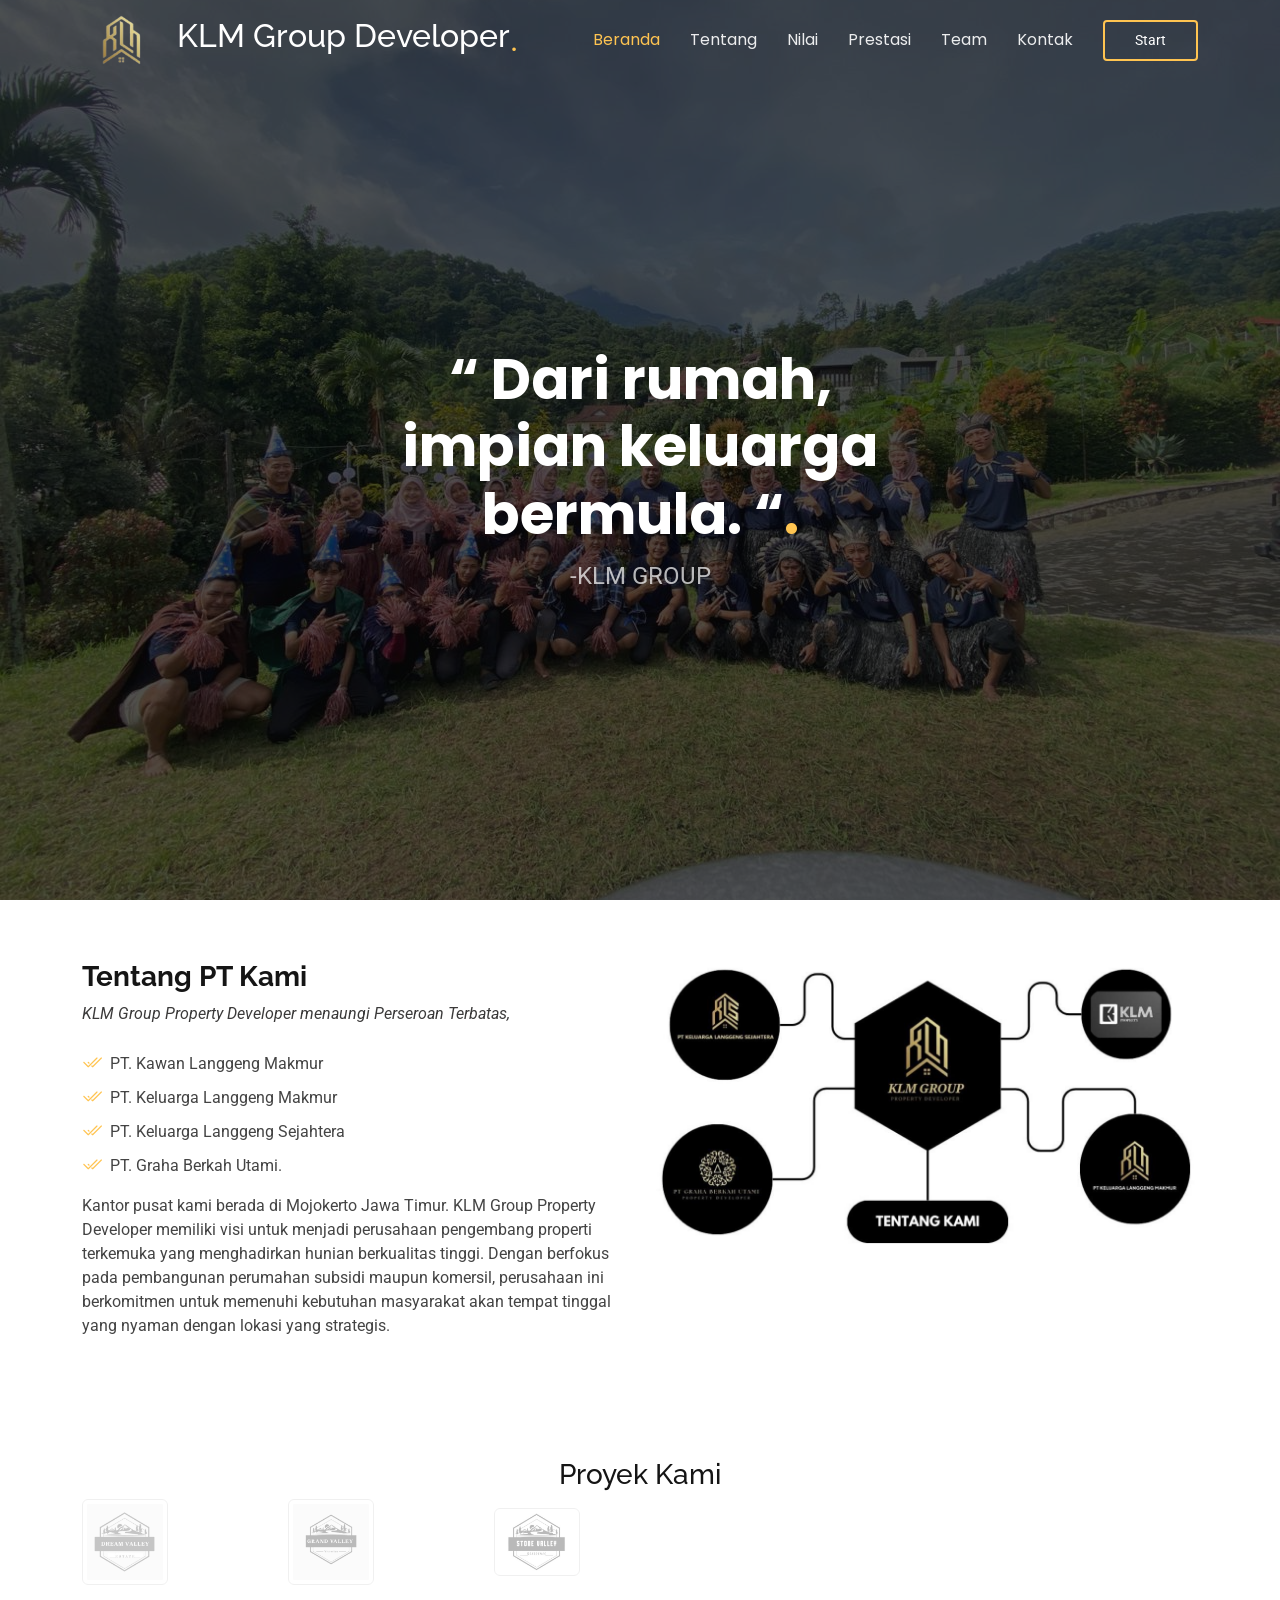
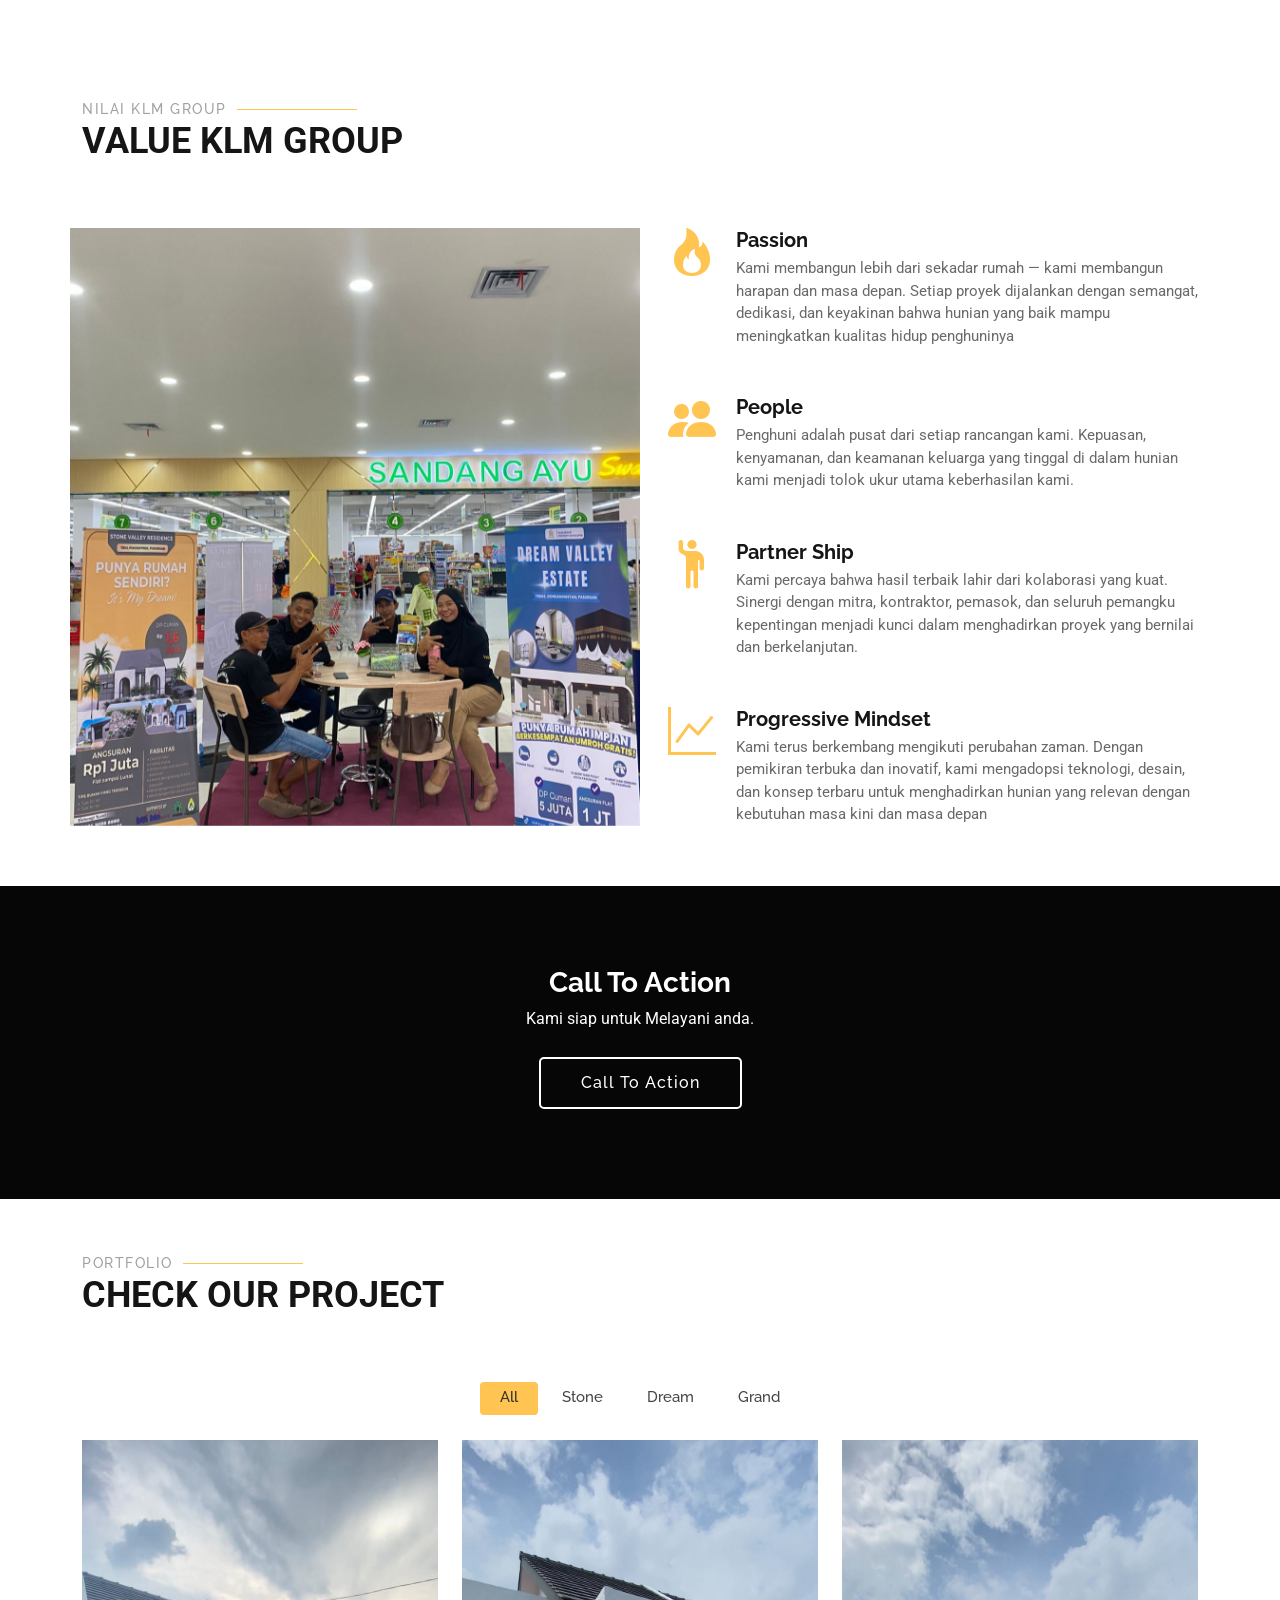
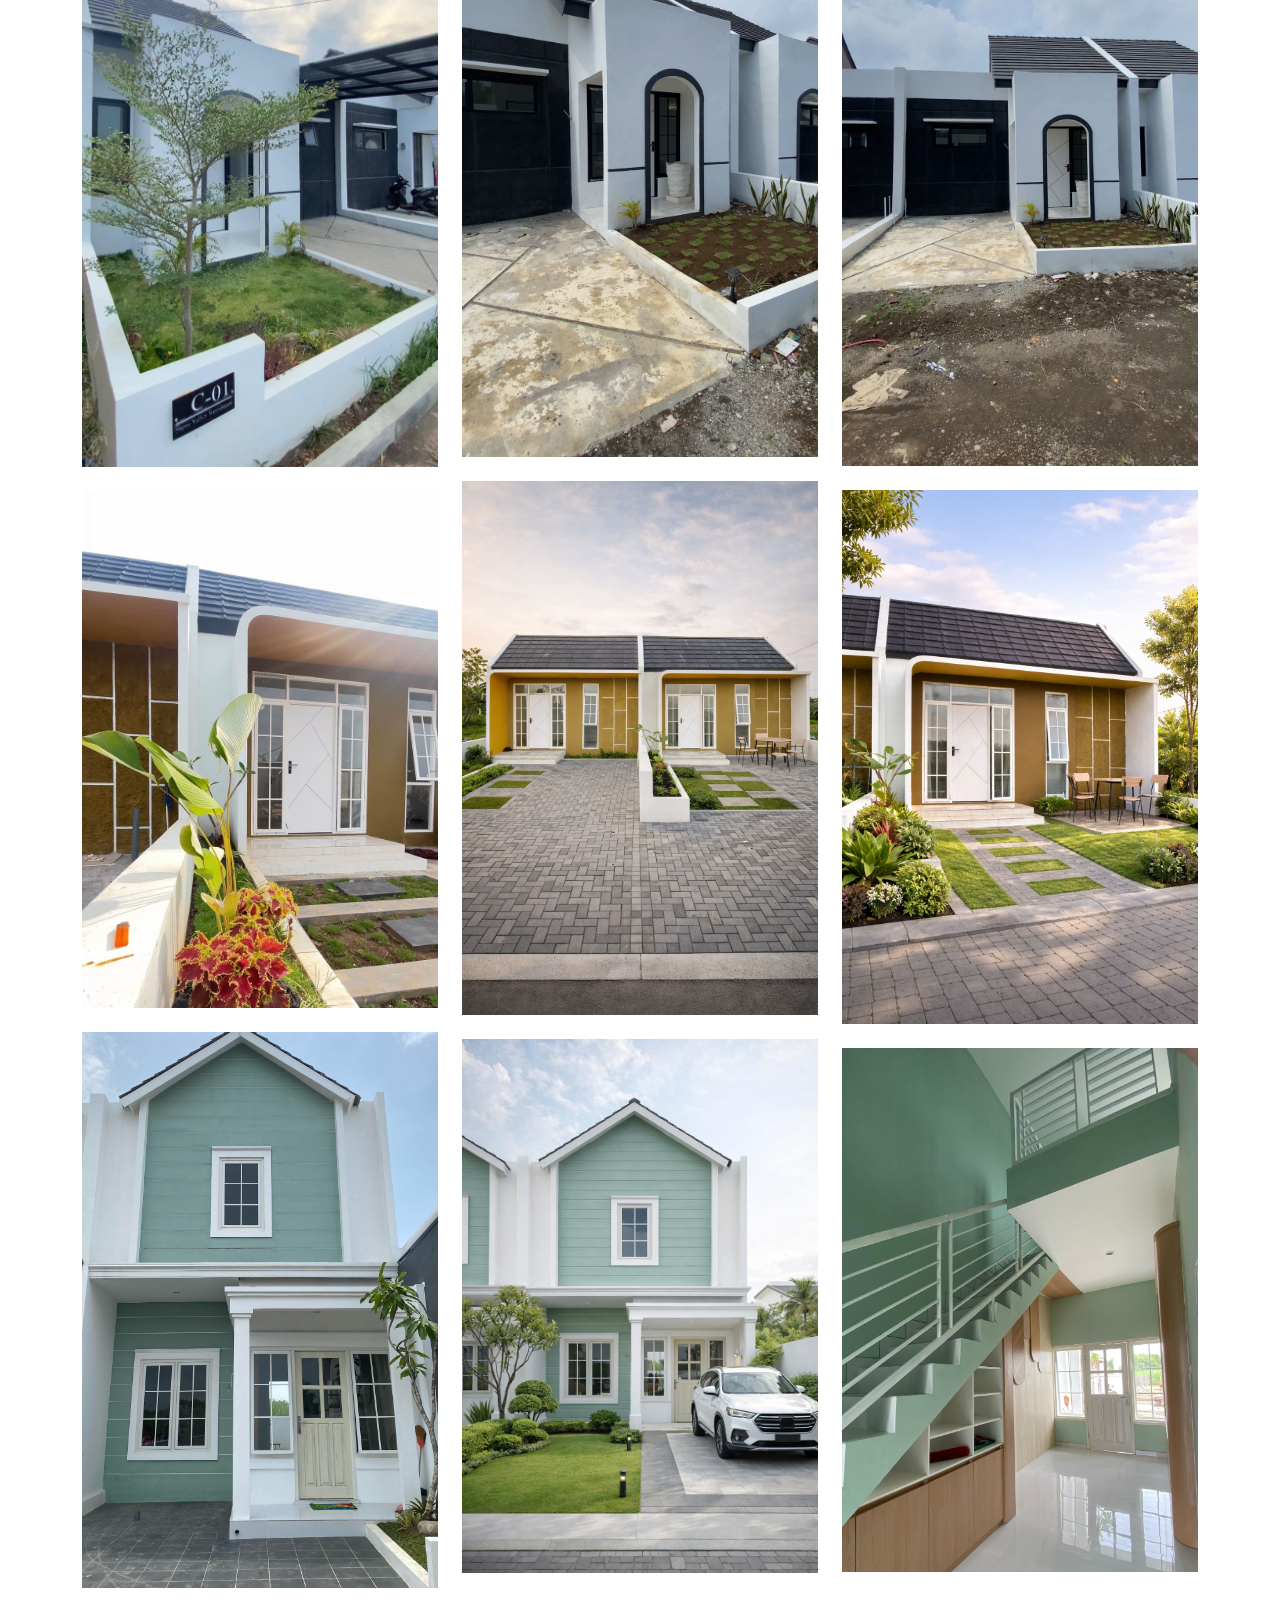
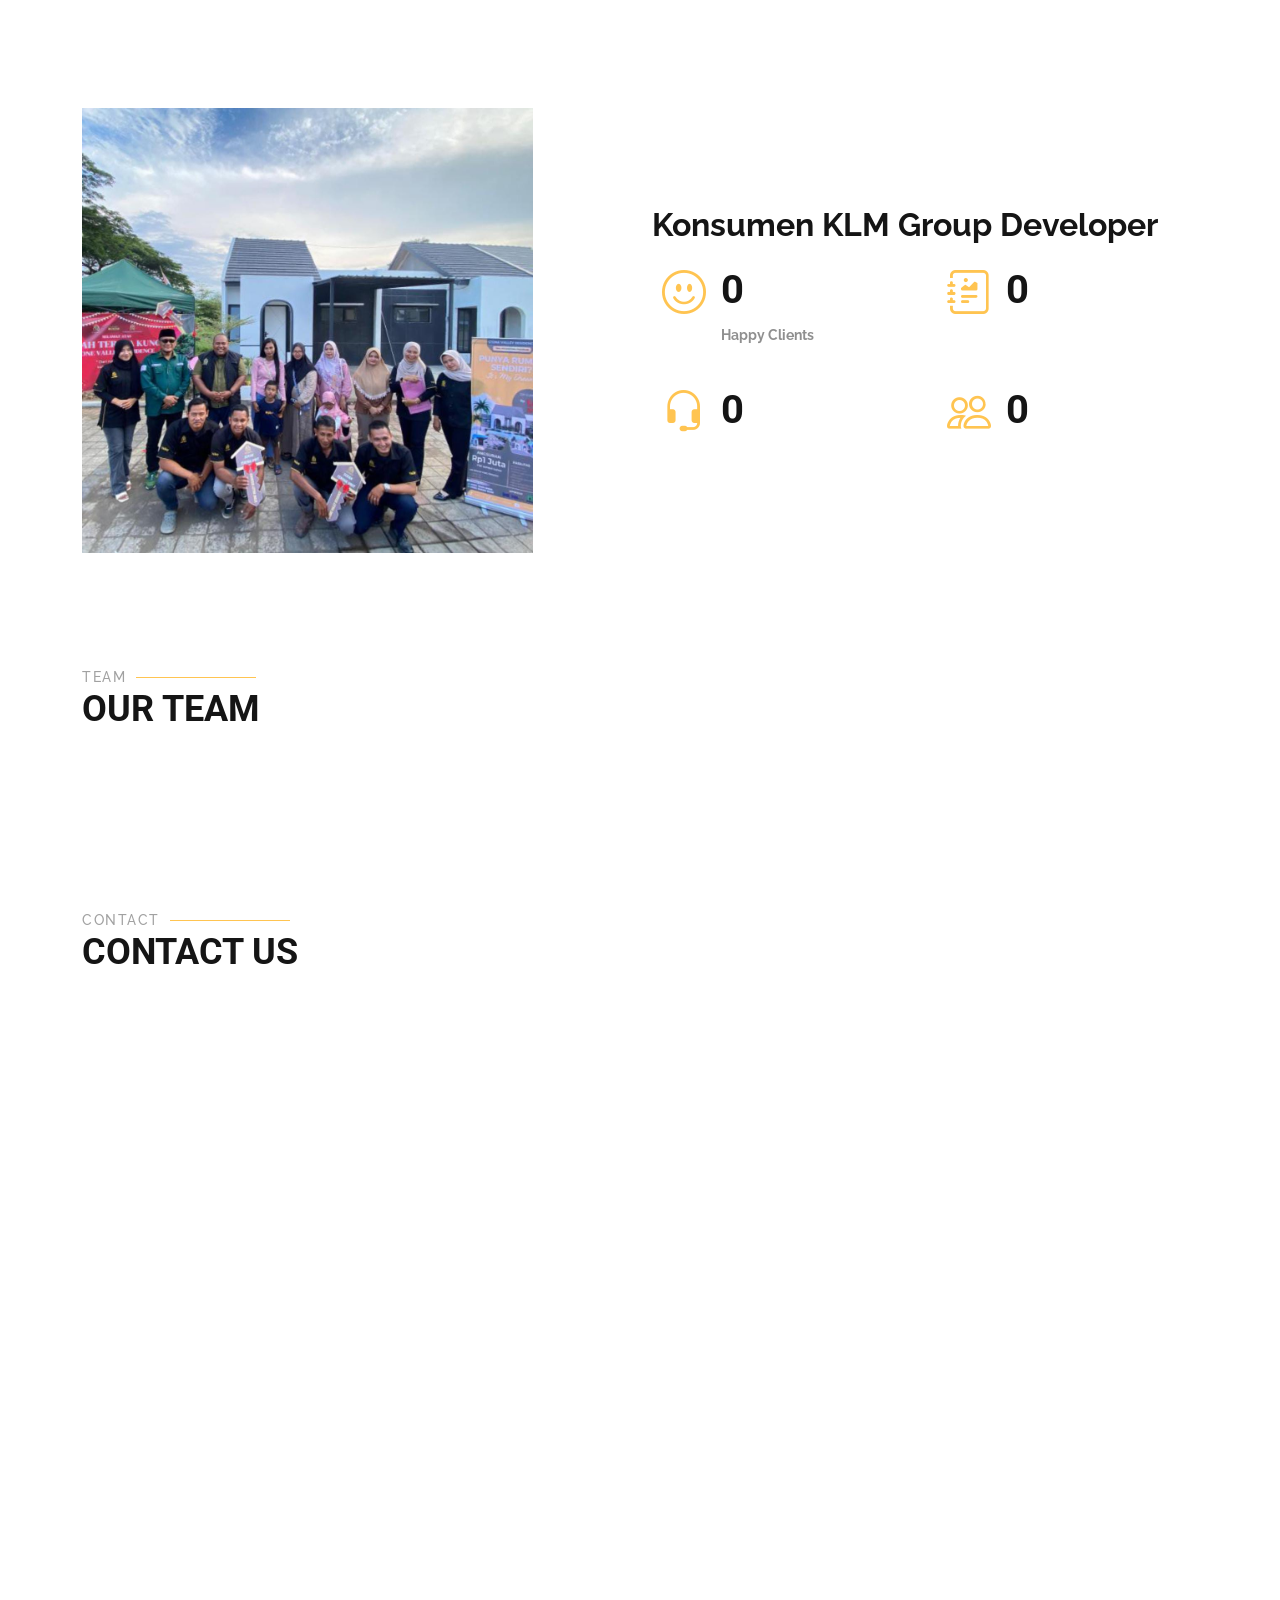
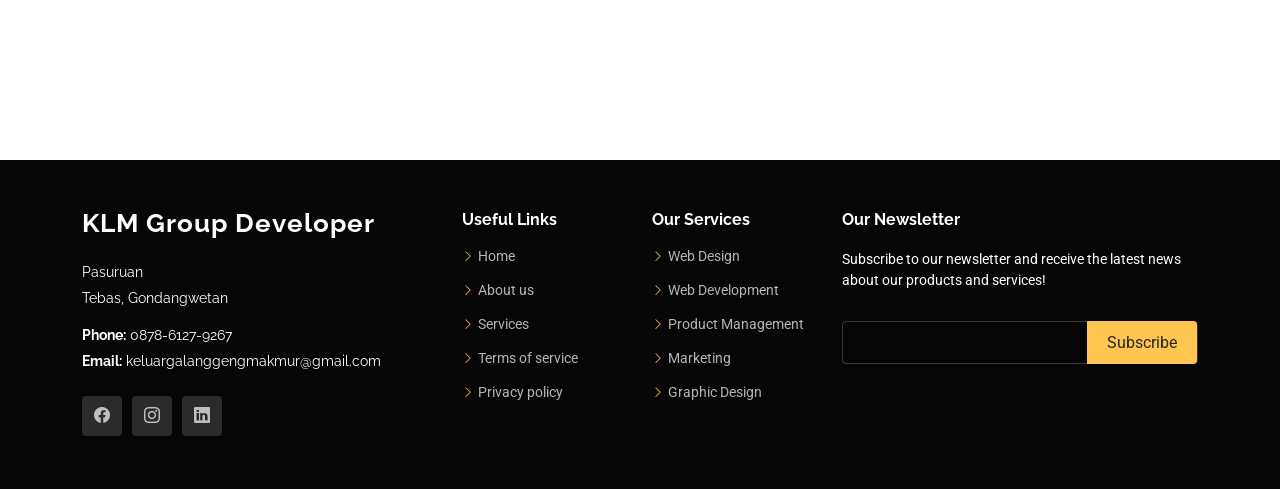
==== commit 4ba17f7f: "new" ====
--- a/index.html
+++ b/index.html
@@ -61,7 +61,7 @@
         <i class="mobile-nav-toggle d-xl-none bi bi-list"></i>
       </nav>
 
-      <a class="btn-getstarted" href="index.html#about">Get Started</a>
+      <a class="btn-getstarted" href="index.html#about">Start</a>
 
     </div>
   </header>
@@ -401,7 +401,7 @@
                   <i class="bi bi-journal-richtext flex-shrink-0"></i>
                   <div>
                     <span data-purecounter-start="0" data-purecounter-end="521" data-purecounter-duration="1" class="purecounter"></span>
-                    <p><strong>Projects</strong> <span>adipisci atque cum quia aut</span></p>
+                    <p><strong></strong> <span></span></p>
                   </div>
                 </div>
               </div><!-- End Stats Item -->
@@ -411,7 +411,7 @@
                   <i class="bi bi-headset flex-shrink-0"></i>
                   <div>
                     <span data-purecounter-start="0" data-purecounter-end="1453" data-purecounter-duration="1" class="purecounter"></span>
-                    <p><strong>Hours Of Support</strong> <span>aut commodi quaerat</span></p>
+                    <p><strong></strong> <span></span></p>
                   </div>
                 </div>
               </div><!-- End Stats Item -->
@@ -421,7 +421,7 @@
                   <i class="bi bi-people flex-shrink-0"></i>
                   <div>
                     <span data-purecounter-start="0" data-purecounter-end="32" data-purecounter-duration="1" class="purecounter"></span>
-                    <p><strong>Hard Workers</strong> <span>rerum asperiores dolor</span></p>
+                    <p><strong></strong> <span></span></p>
                   </div>
                 </div>
               </div><!-- End Stats Item -->
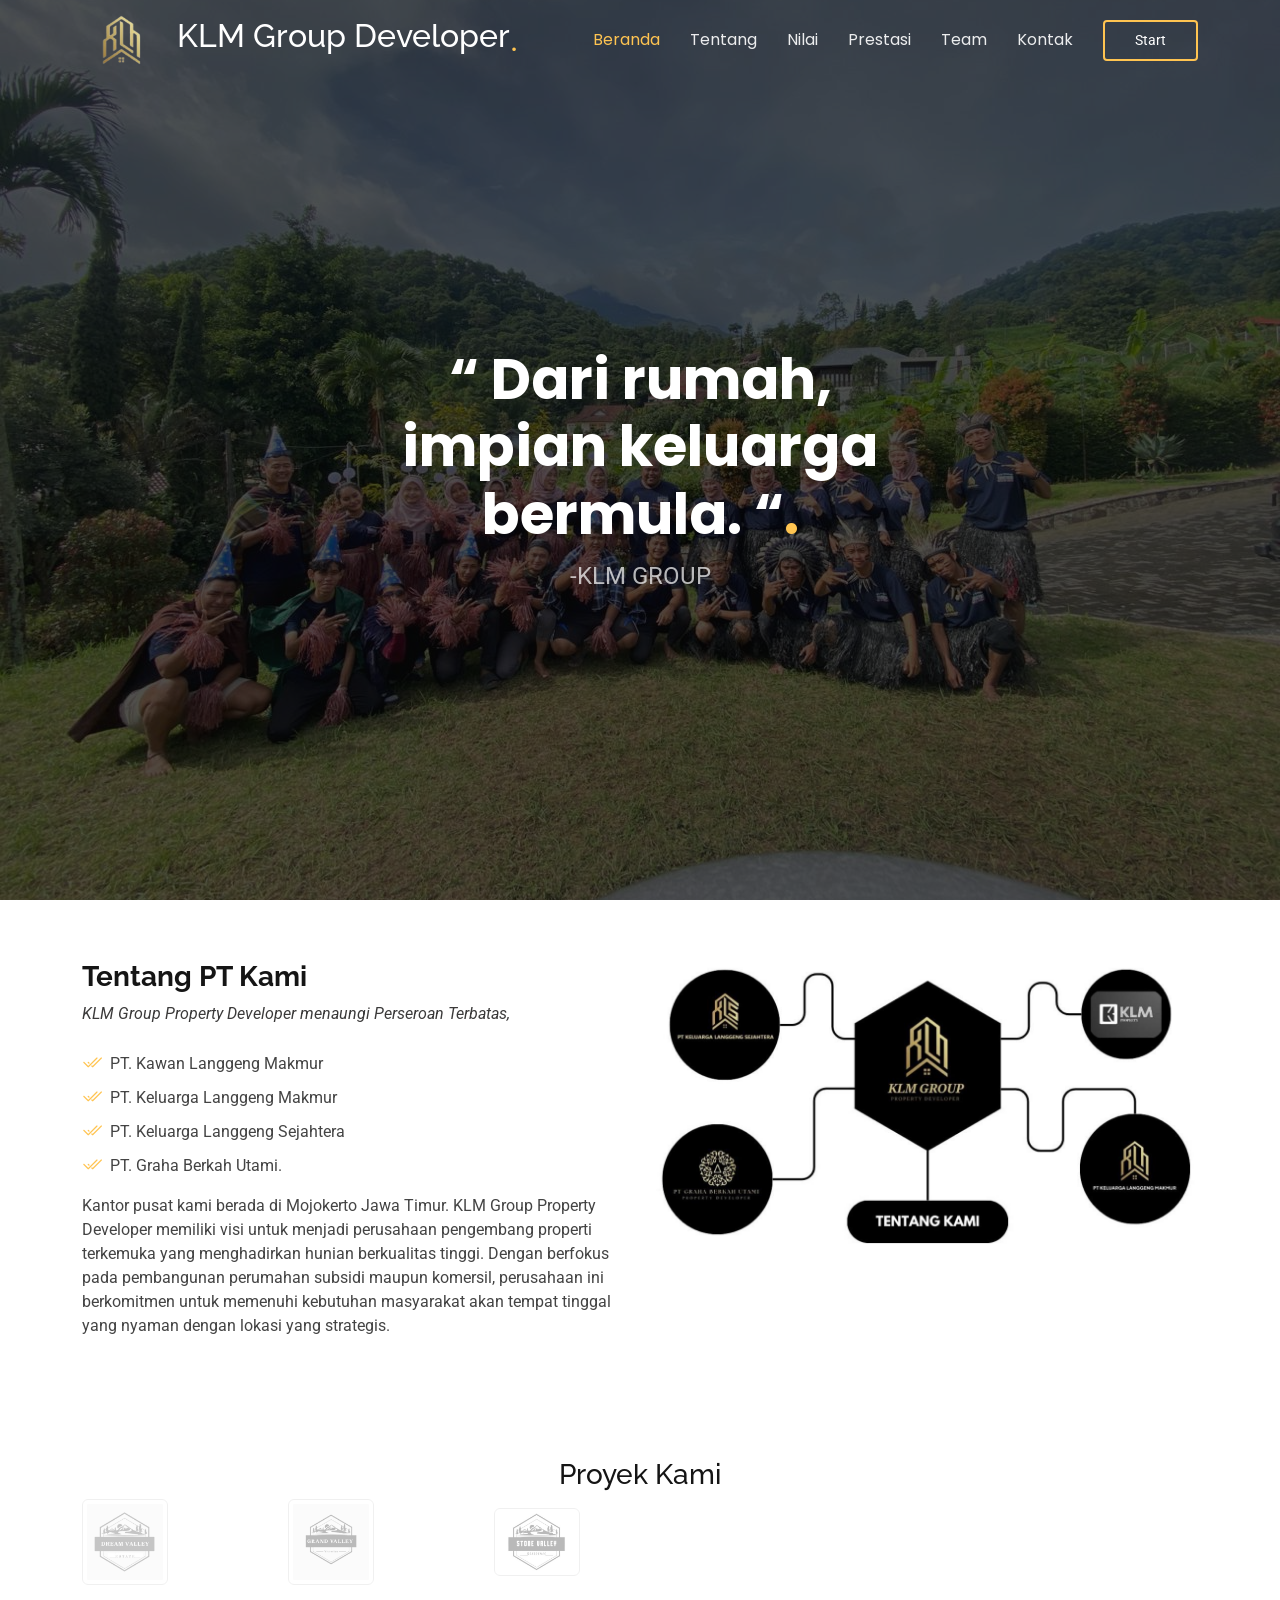
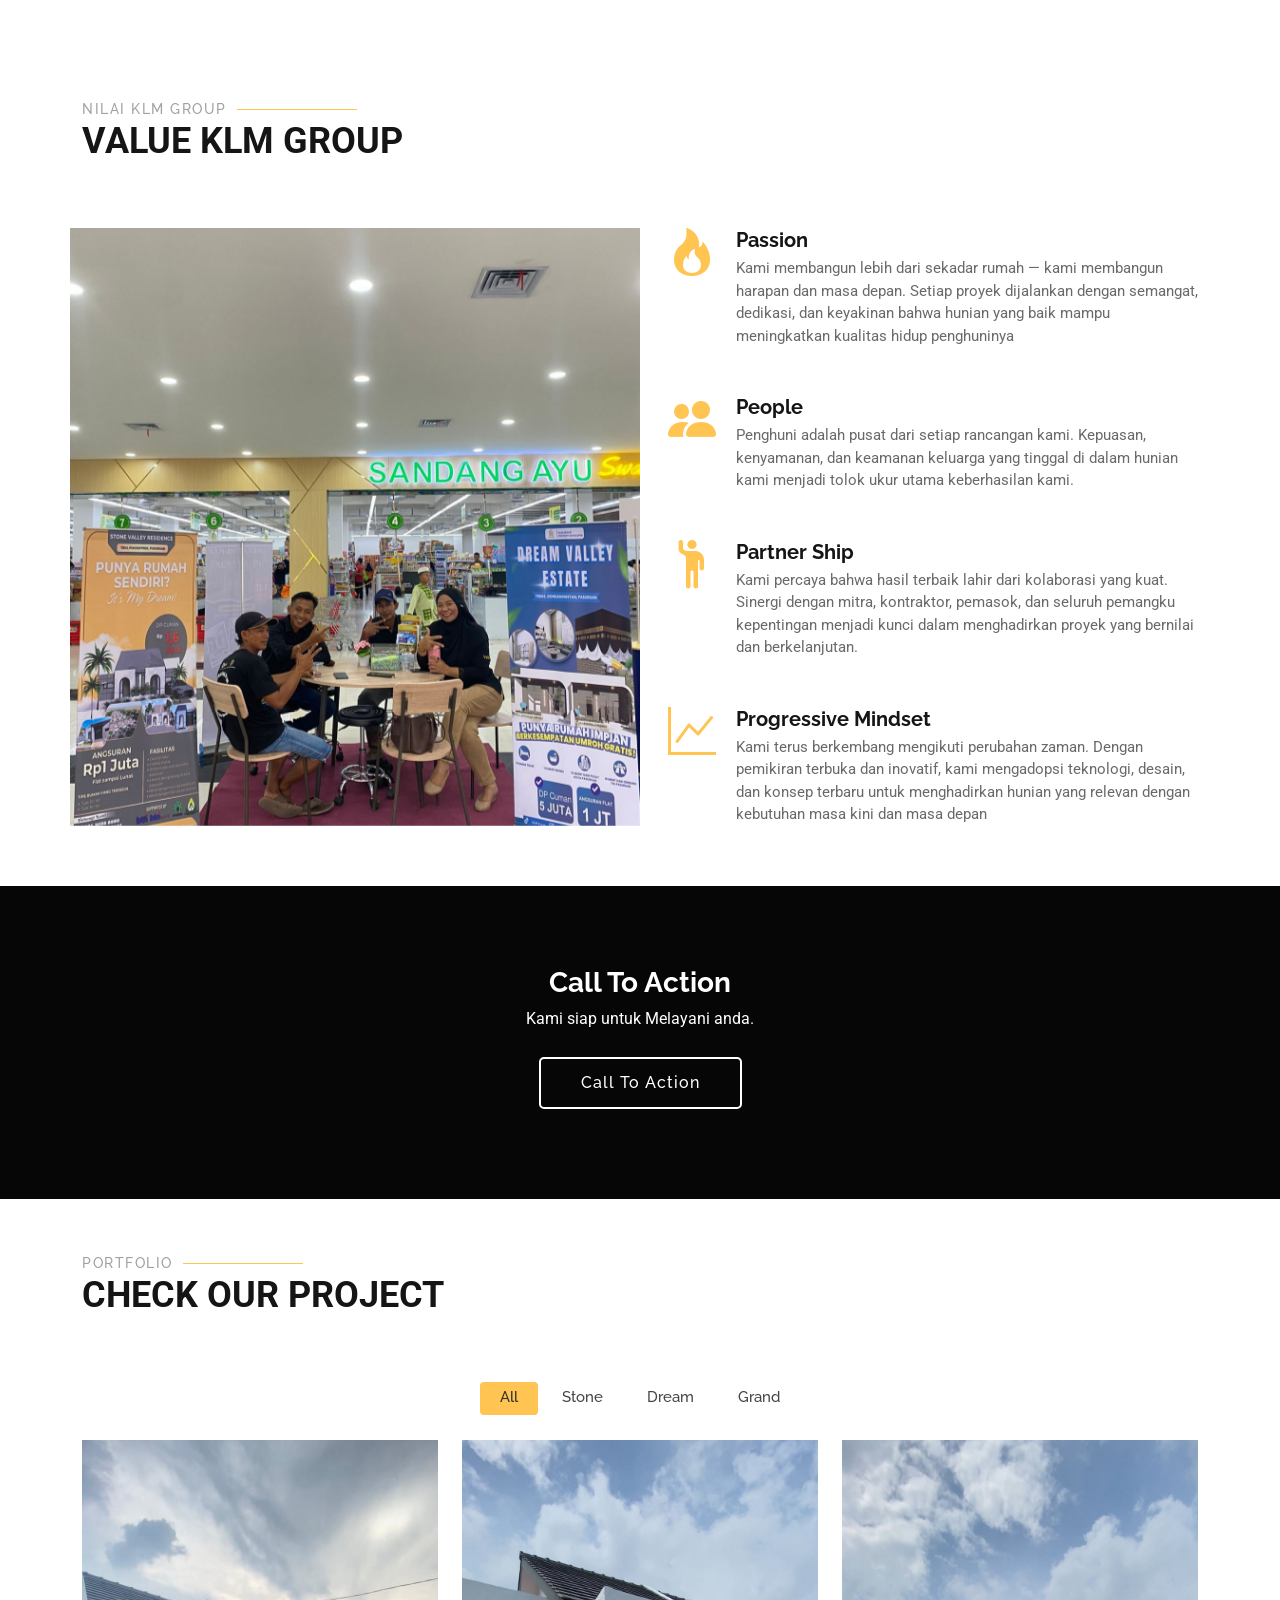
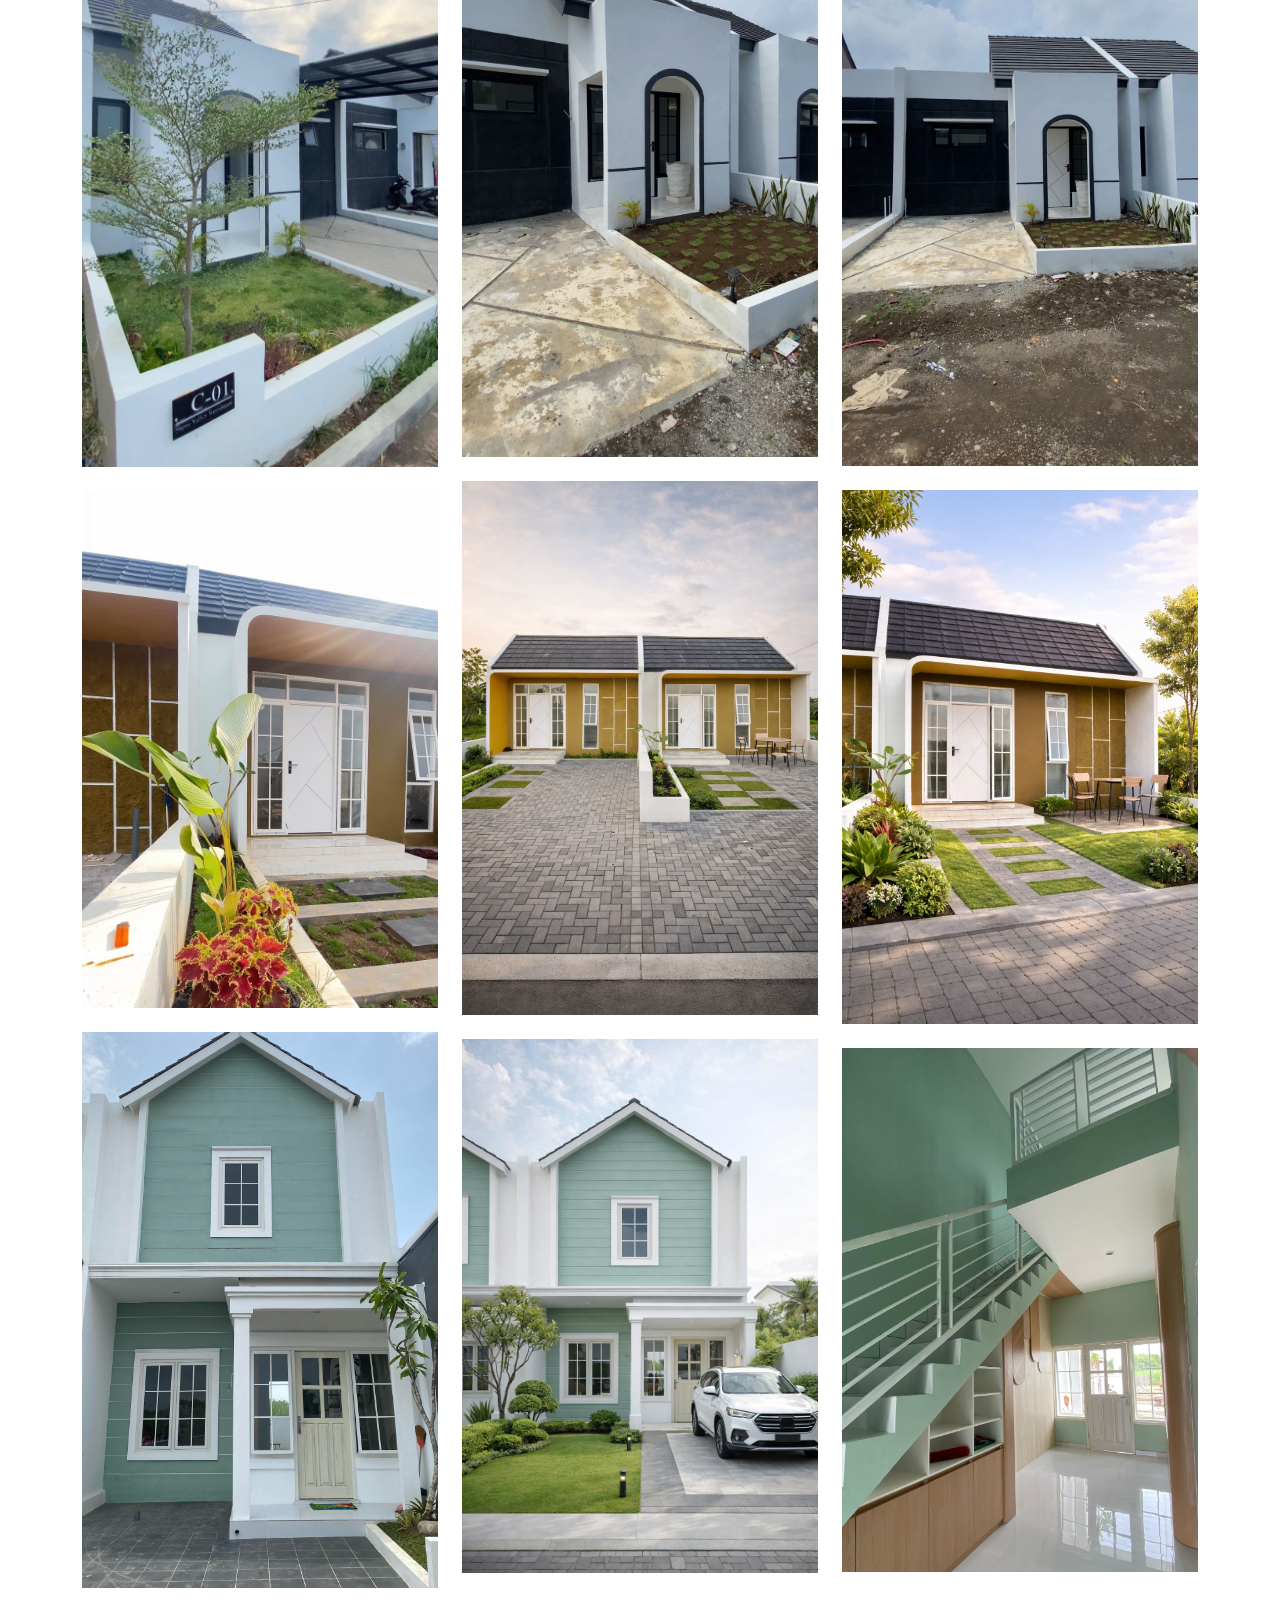
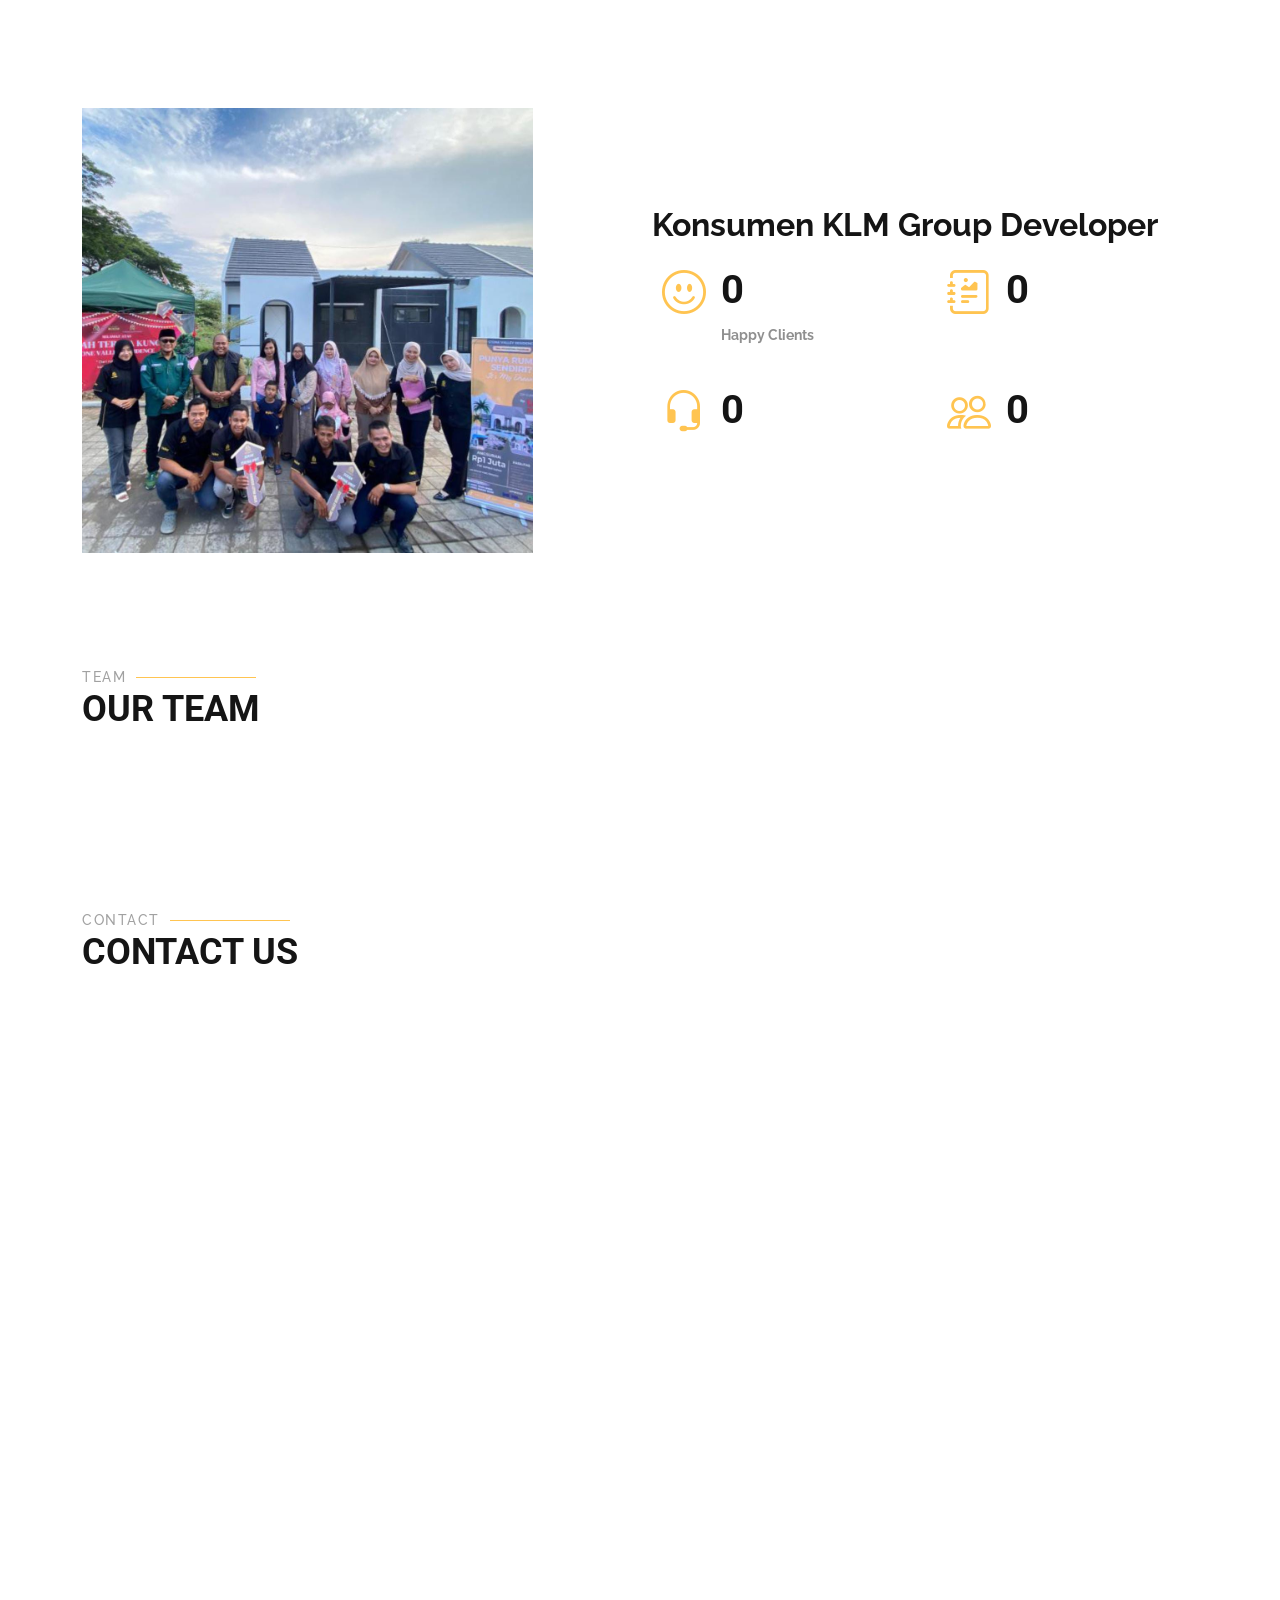
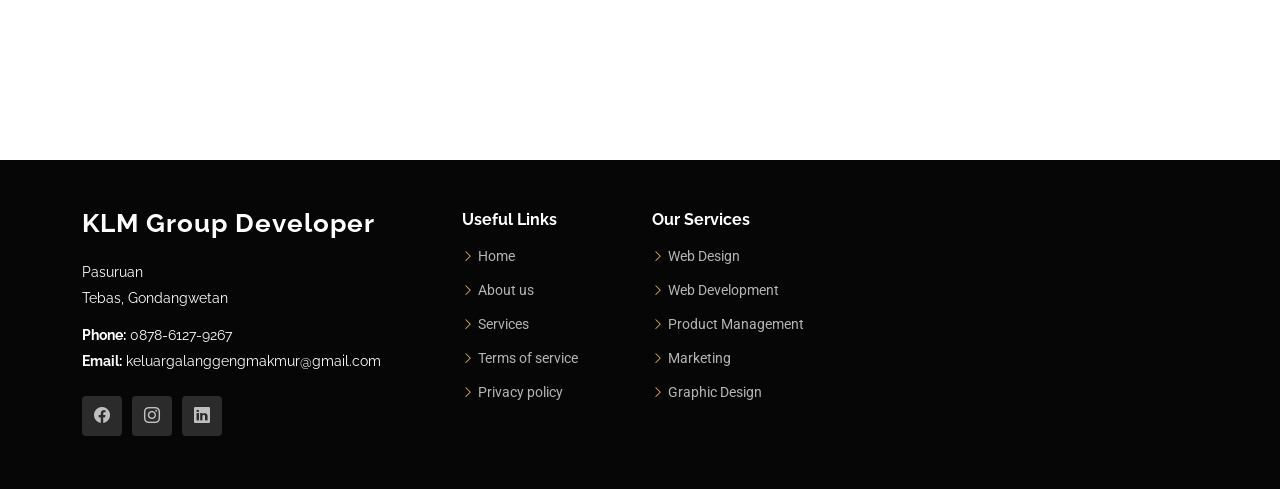
==== commit 0260711f: "1" ====
--- a/index.html
+++ b/index.html
@@ -669,16 +669,7 @@
             </ul>
           </div>
 
-          <div class="col-lg-4 col-md-12 footer-newsletter">
-            <h4>Our Newsletter</h4>
-            <p>Subscribe to our newsletter and receive the latest news about our products and services!</p>
-            <form action="forms/newsletter.php" method="post" class="php-email-form">
-              <div class="newsletter-form"><input type="email" name="email"><input type="submit" value="Subscribe"></div>
-              <div class="loading">Loading</div>
-              <div class="error-message"></div>
-              <div class="sent-message">Your subscription request has been sent. Thank you!</div>
-            </form>
-          </div>
+          
 
         </div>
       </div>
